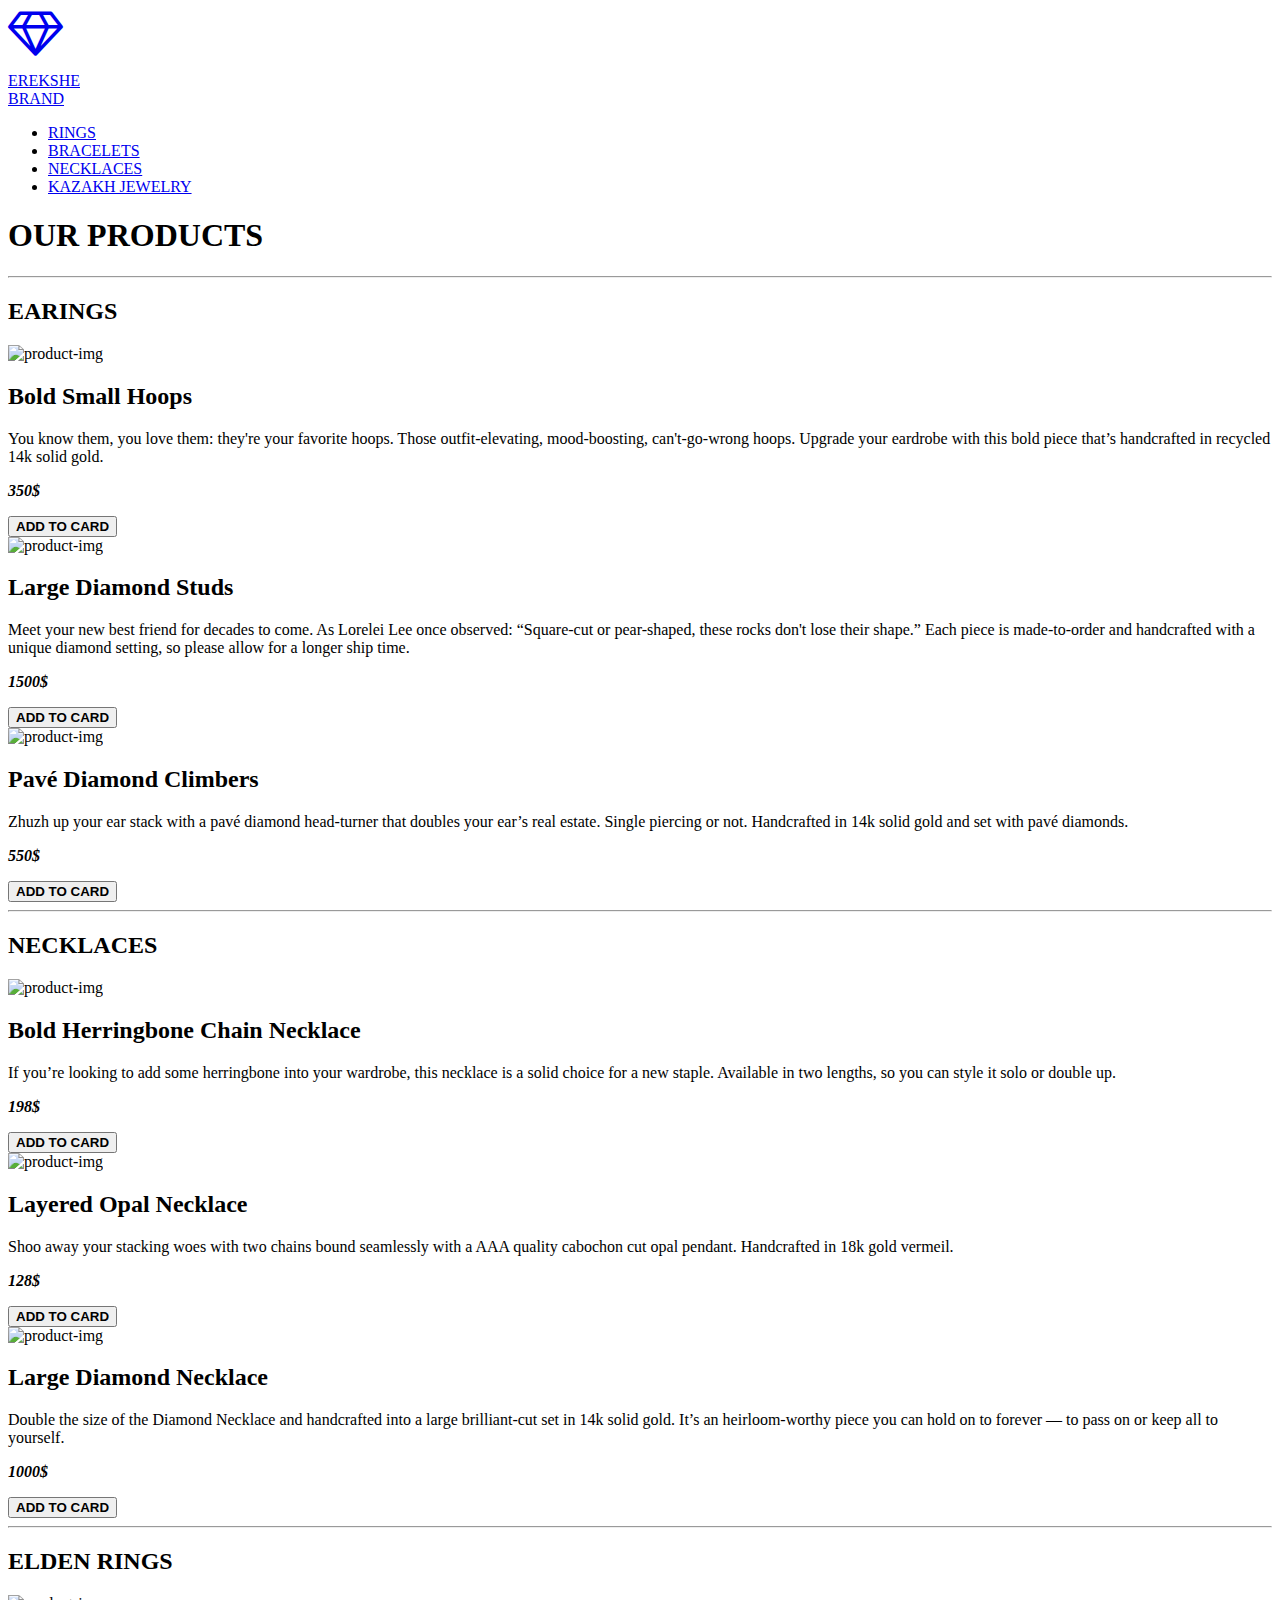
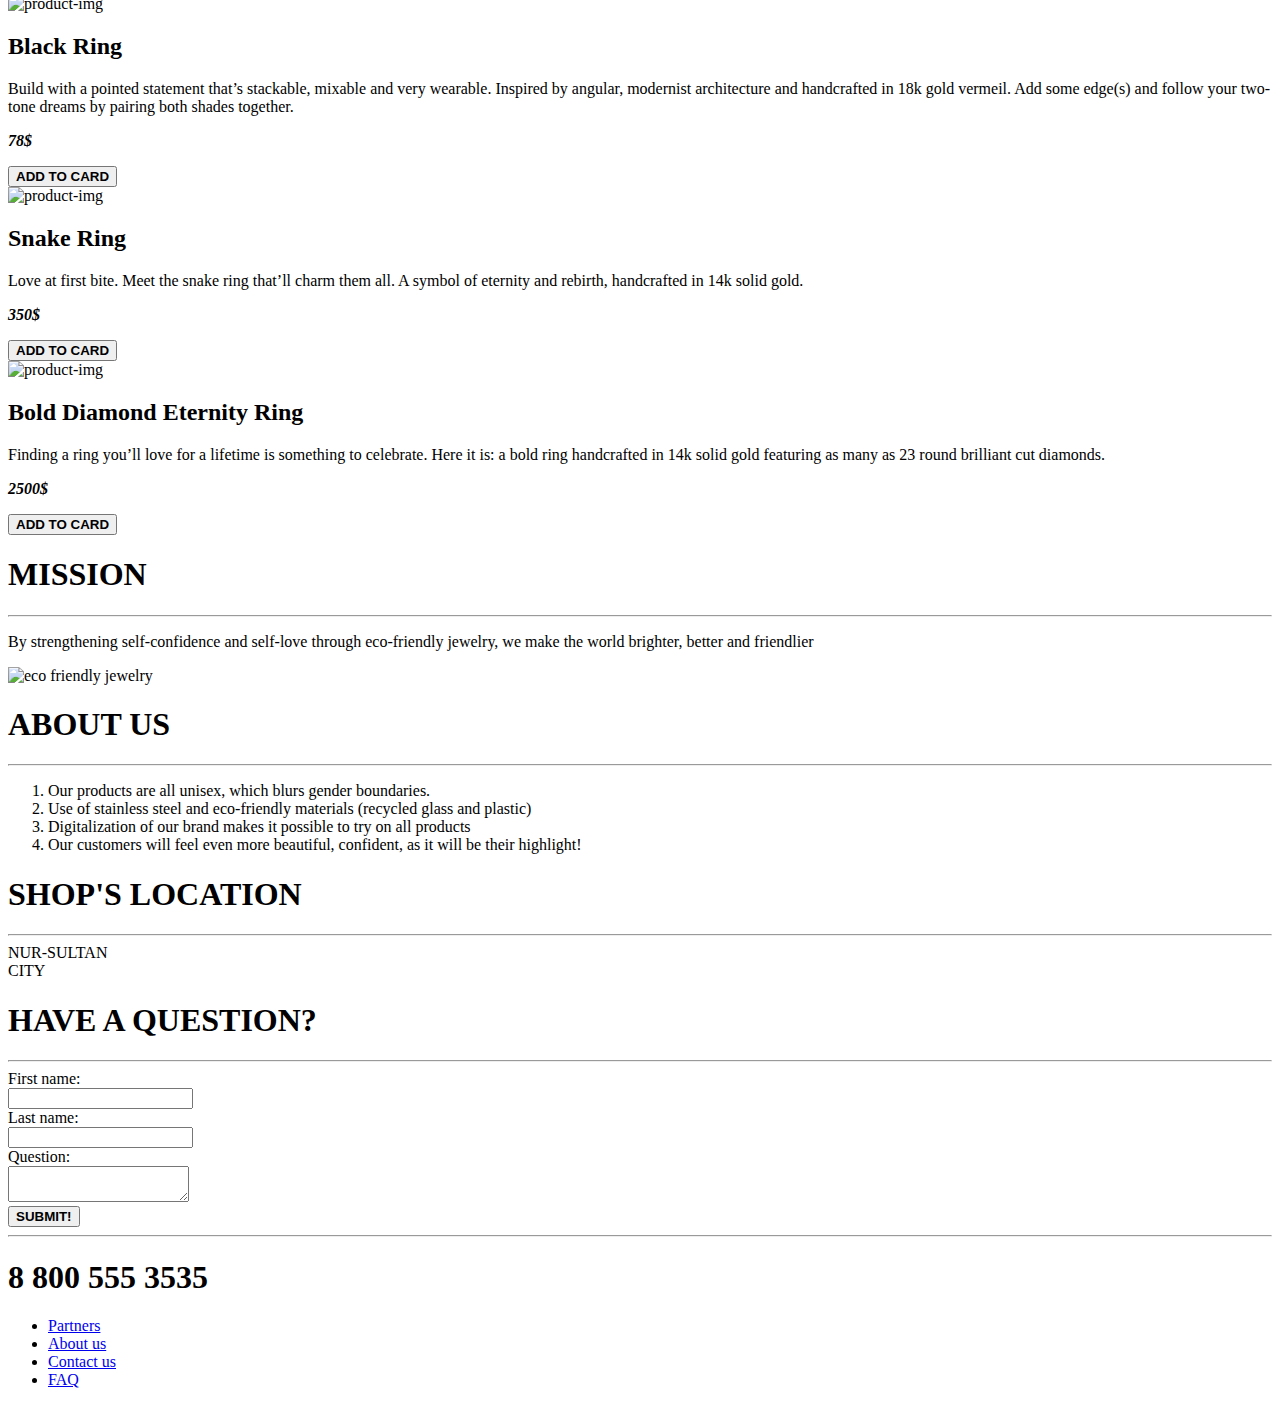
==== index.html @ 5df81bc4 "changed link" ====
<!DOCTYPE html> 
<html lang="en"> 
 
<head> 
    <meta charset="UTF-8">
    <title>Online Jewely Store</title>
    <link rel="icon" type="image/jpg" href="/favicon.ico"/>
    <link rel="stylesheet" href="style.css">
    <link rel="preconnect" href="https://fonts.googleapis.com">
    <link rel="preconnect" href="https://fonts.gstatic.com" crossorigin>
    <link href="https://fonts.googleapis.com/css2?family=Cinzel+Decorative:wght@400;700;900&display=swap" rel="stylesheet">
    <link rel="preconnect" href="https://fonts.googleapis.com">
    <link rel="preconnect" href="https://fonts.gstatic.com" crossorigin>
    <link href="https://fonts.googleapis.com/css2?family=Montserrat:ital,wght@0,100;0,200;0,300;0,400;0,500;0,600;0,700;0,800;0,900;1,100;1,200;1,300;1,400;1,500;1,600;1,700;1,800;1,900&display=swap" rel="stylesheet">
    <link rel="stylesheet" href="https://cdnjs.cloudflare.com/ajax/libs/font-awesome/4.7.0/css/font-awesome.min.css">
</head>

<body>
    <!------ NAVBAR ------>
    <header>
        <a class="nav-logo" href="/erekshe">
            <i class="fa fa-diamond" style="font-size: 3rem"></i>
            <p class="logo-text">EREKSHE<br>BRAND</p>
        </a>
        <ul class="nav-menu">
            <li class="nav-list-item">
                <a href="#" class="nav-link">RINGS</a>
            </li>
            <li class="nav-list-item">
                <a href="#" class="nav-link">BRACELETS</a>
            </li>
            <li class="nav-list-item">
                <a href="#" class="nav-link">NECKLACES</a>
            </li>
            <li class="nav-list-item">
                <a href="#" class="nav-link">KAZAKH JEWELRY</a>
            </li>
        </ul>
    </header>
    <!-- ---- ----- ------>


    <!------ MAIN ------>
    <section class="products-showcase">
        <h1 class="section-header">OUR PRODUCTS</h1>
        <hr>
        <div class="earings">
            <h2 class="section-subheader">EARINGS</h2>
            <div class="division">
                <div class="product">
                    <img class="product-img" src="https://static.mejuri.com/mejuri-com/image/fetch/c_scale,f_auto,q_60,w_1500/https://static.mejuri.com/legacy-front/production/system/spree/products/23692/original/0_Bold_Hoops_15mm_FrontAngled.jpg?1645652697" alt="product-img">
                    <h2 class="name">Bold Small Hoops</h2>
                    <p class="description">You know them, you love them: they're your favorite hoops. Those outfit-elevating, mood-boosting, can't-go-wrong hoops. Upgrade your eardrobe with this bold piece that’s handcrafted in recycled 14k solid gold.<p>
                    <p class="price"><strong><em>350$</em></strong></p>
                    <button class="add-to-card"><strong>ADD TO CARD</strong></button>
                </div>
                <div class="product">
                    <img class="product-img" src="https://static.mejuri.com/mejuri-com/image/fetch/c_scale,f_auto,q_60,w_1500/https://static.mejuri.com/legacy-front/production/system/spree/products/18021/original/DiamondTennis_earring_yg_front.jpg?1605898821" alt="product-img">
                    <h2 class="name">Large Diamond Studs</h2>
                    <p class="description">Meet your new best friend for decades to come. As Lorelei Lee once observed: “Square-cut or pear-shaped, these rocks don't lose their shape.” Each piece is made-to-order and handcrafted with a unique diamond setting, so please allow for a longer ship time.<p>
                    <p class="price"><strong><em>1500$</em></strong></p>
                    <button class="add-to-card"><strong>ADD TO CARD</strong></button>
                </div>
                <div class="product">
                    <img class="product-img" src="https://static.mejuri.com/mejuri-com/image/fetch/c_scale,f_auto,q_60,w_1500/https://static.mejuri.com/legacy-front/production/system/spree/products/20202/original/0_Pave%CC%81DiamondClimber_earrings_yg_hero_Comp.jpg?1622670368" alt="product-img">
                    <h2 class="name">Pavé Diamond Climbers</h2>
                    <p class="description">Zhuzh up your ear stack with a pavé diamond head-turner that doubles your ear’s real estate. Single piercing or not. Handcrafted in 14k solid gold and set with pavé diamonds.<p>
                    <p class="price"><strong><em>550$</em></strong></p>
                    <button class="add-to-card"><strong>ADD TO CARD</strong></button>
                </div>
            </div>
        </div>
        <hr>
        <div class="necklaces">
            <h2 class="section-subheader">NECKLACES</h2>
            <div class="division">
                <div class="product">
                    <img class="product-img" src="https://static.mejuri.com/mejuri-com/image/fetch/c_scale,f_auto,q_60,w_1500/https://static.mejuri.com/legacy-front/production/system/spree/products/16917/original/Herringbone_necklace_v_hero_0179.jpg?1605794204" alt="product-img">
                    <h2 class="name">Bold Herringbone Chain Necklace</h2>
                    <p class="description">If you’re looking to add some herringbone into your wardrobe, this necklace is a solid choice for a new staple. Available in two lengths, so you can style it solo or double up.<p>
                    <p class="price"><strong><em>198$</em></strong></p>
                    <button class="add-to-card"><strong>ADD TO CARD</strong></button>
                </div>
                <div class="product">
                    <img class="product-img" src="https://static.mejuri.com/mejuri-com/image/fetch/c_scale,f_auto,q_60,w_1500/https://static.mejuri.com/legacy-front/production/system/spree/products/20931/original/0_LayeredOpalNecklace_Opal_V_Front_Hero.jpg?1629368883" alt="product-img">
                    <h2 class="name">Layered Opal Necklace</h2>
                    <p class="description">Shoo away your stacking woes with two chains bound seamlessly with a AAA quality cabochon cut opal pendant. Handcrafted in 18k gold vermeil.<p>
                    <p class="price"><strong><em>128$</em></strong></p>
                    <button class="add-to-card"><strong>ADD TO CARD</strong></button>
                </div>
                <div class="product">
                    <img class="product-img" src="https://static.mejuri.com/mejuri-com/image/fetch/c_scale,f_auto,q_60,w_1500/https://static.mejuri.com/legacy-front/production/system/spree/products/20202/original/0_Pave%CC%81DiamondClimber_earrings_yg_hero_Comp.jpg?1622670368" alt="product-img">
                    <h2 class="name">Large Diamond Necklace</h2>
                    <p class="description">Double the size of the Diamond Necklace and handcrafted into a large brilliant-cut set in 14k solid gold. It’s an heirloom-worthy piece you can hold on to forever — to pass on or keep all to yourself.<p>
                    <p class="price"><strong><em>1000$</em></strong></p>
                    <button class="add-to-card"><strong>ADD TO CARD</strong></button>
                </div>
            </div>
        </div>
        <hr>
        <div class="rings">
            <h2 class="section-subheader">ELDEN RINGS</h2>
            <div class="division">
                <div class="product">
                    <img class="product-img" src="https://static.mejuri.com/mejuri-com/image/fetch/c_scale,f_auto,q_60,w_1500/https://static.mejuri.com/legacy-front/production/system/spree/products/23580/original/0_BlockRing_V_Hero.jpg?1645028890" alt="product-img">
                    <h2 class="name">Black Ring</h2>
                    <p class="description">Build with a pointed statement that’s stackable, mixable and very wearable. Inspired by angular, modernist architecture and handcrafted in 18k gold vermeil. Add some edge(s) and follow your two-tone dreams by pairing both shades together.<p>
                    <p class="price"><strong><em>78$</em></strong></p>
                    <button class="add-to-card"><strong>ADD TO CARD</strong></button>
                </div>
                <div class="product">
                    <img class="product-img" src="https://static.mejuri.com/mejuri-com/image/fetch/c_scale,f_auto,q_60,w_1500/https://static.mejuri.com/legacy-front/production/system/spree/products/18587/original/Snake_ring_yg_hero0394.jpg?1606424362" alt="product-img">
                    <h2 class="name">Snake Ring</h2>
                    <p class="description">Love at first bite. Meet the snake ring that’ll charm them all. A symbol of eternity and rebirth, handcrafted in 14k solid gold.<p>
                    <p class="price"><strong><em>350$</em></strong></p>
                    <button class="add-to-card"><strong>ADD TO CARD</strong></button>
                </div>
                <div class="product">
                    <img class="product-img" src="https://static.mejuri.com/mejuri-com/image/fetch/c_scale,f_auto,q_60,w_1500/https://static.mejuri.com/legacy-front/production/system/spree/products/22552/original/1_BoldDiamondEternityRing_YG_Hero.jpg?1635540708" alt="product-img">
                    <h2 class="name">Bold Diamond Eternity Ring</h2>
                    <p class="description">Finding a ring you’ll love for a lifetime is something to celebrate. Here it is: a bold ring handcrafted in 14k solid gold featuring as many as 23 round brilliant cut diamonds.<p>
                    <p class="price"><strong><em>2500$</em></strong></p>
                    <button class="add-to-card"><strong>ADD TO CARD</strong></button>
                </div>
            </div>
        </div>
    </section>

    <section class="mission">
        <h1 class="section-header">MISSION</h1>
        <hr>
        <div class="sub-mission">
            <p class="mission-desc">By strengthening self-confidence
                and self-love through eco-friendly
                jewelry, we make the world
                brighter, better and friendlier</p>
            <img class="mission-img" src="https://cdn-academyblog.pressidium.com/wp-content/uploads/2019/11/Ethical-Jewelry_JEM_077_Enlightened_Majesty_Courage-Chest-Piece_Azita-Mireshghi.jpg" alt="eco friendly jewelry">
        </div>
    </section>
        
    <section class="among-us">
        <h1 class="section-header">ABOUT US</h1>
        <hr>
        <ol class="about-us-list">
            <li>Our products are all unisex, which blurs gender boundaries.</li>
            <li>Use of stainless steel and eco-friendly materials (recycled glass
                and plastic)</li>
            <li>Digitalization of our brand makes it possible to try on all
                products</li>
            <li>Our customers will feel even more beautiful, confident, as it will
                be their highlight!</li>
        </ol>
    </section>

    <section class="location">
        <h1 class="section-header">SHOP'S LOCATION</h1>
        <hr>
        <div class="our-location">
            <div class="section-header location-name">NUR-SULTAN<br>CITY</div>
        </div>
    </section>

    <section class="question">
        <h1 class="section-header">HAVE A QUESTION?</h1>
        <hr>
        <form>
            <label for="fname">First name:</label><br>
            <input type="text" id="fname" name="fname"><br>
            <label for="lname">Last name:</label><br>
            <input type="text" id="lname" name="lname"><br>
            <label for="question">Question:</label><br>
            <textarea id="question"></textarea><br>
            <button class="add-to-card"><strong>SUBMIT!</strong></button>
        </form>
        <hr>
    </section>
    <!-- ---- ----- ------>
    <!------ FOOTER ------>
    <footer>
        <div class="footer">
            <div class="footer-main">
                <div class="footer-info">
                    <h1 class="footer-number">
                        8 800 555 3535
                    </h1>
                </div>

                <div class="footer-links">
                    <div class="footer-nav">
                        <ul class="footer-list">
                            <li class="footer-list-item">
                                <a href="#" class="footer-link" >Partners</a>
                            </li>
                            <li class="footer-list-item">
                                <a href="#" class="footer-link" >About us</a>
                            </li>
                            <li class="footer-list-item">
                                <a href="#" class="footer-link" >Contact us</a>
                            </li>
                            <li class="footer-list-item">
                                <a href="#" class="footer-link" >FAQ</a>
                            </li>
                         </ul>
                    </div>
                </div>
            </div>
        </div>
    </footer>
    <!-- ---- ----- ------>
</body>
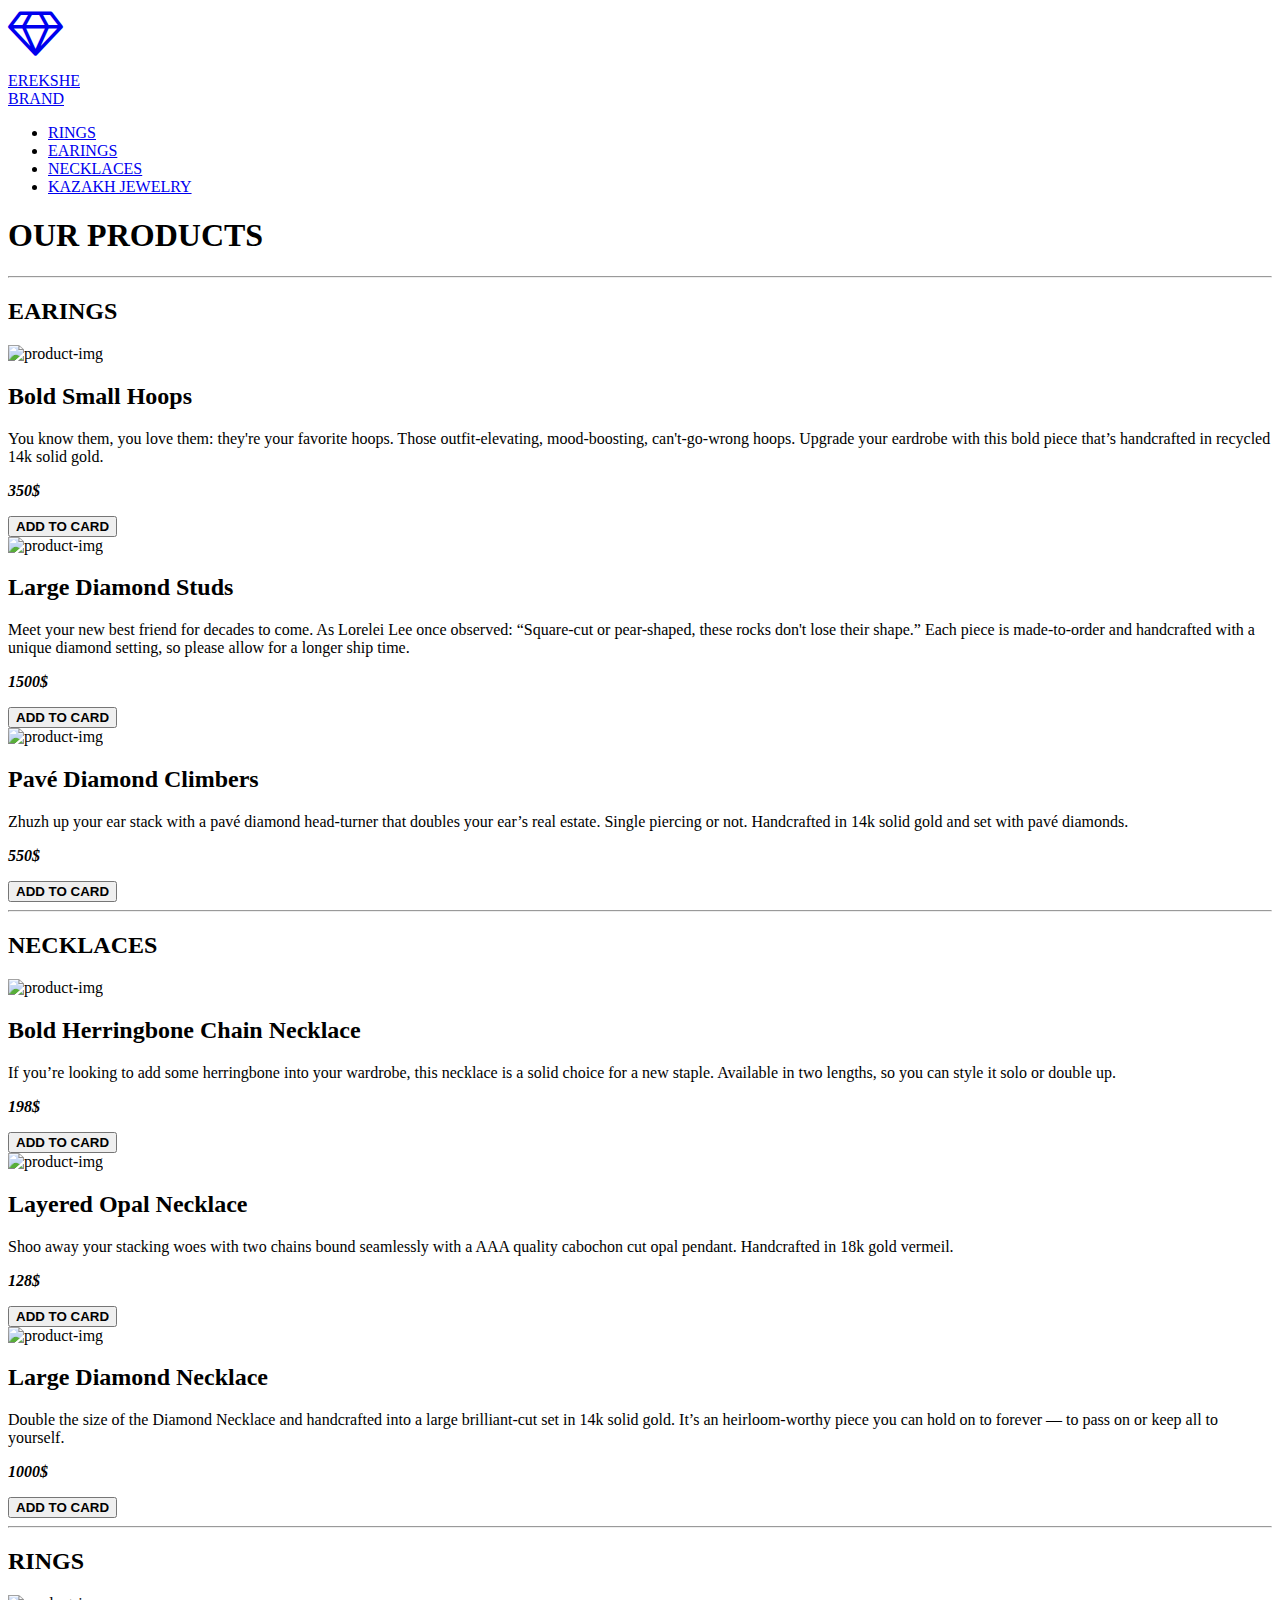
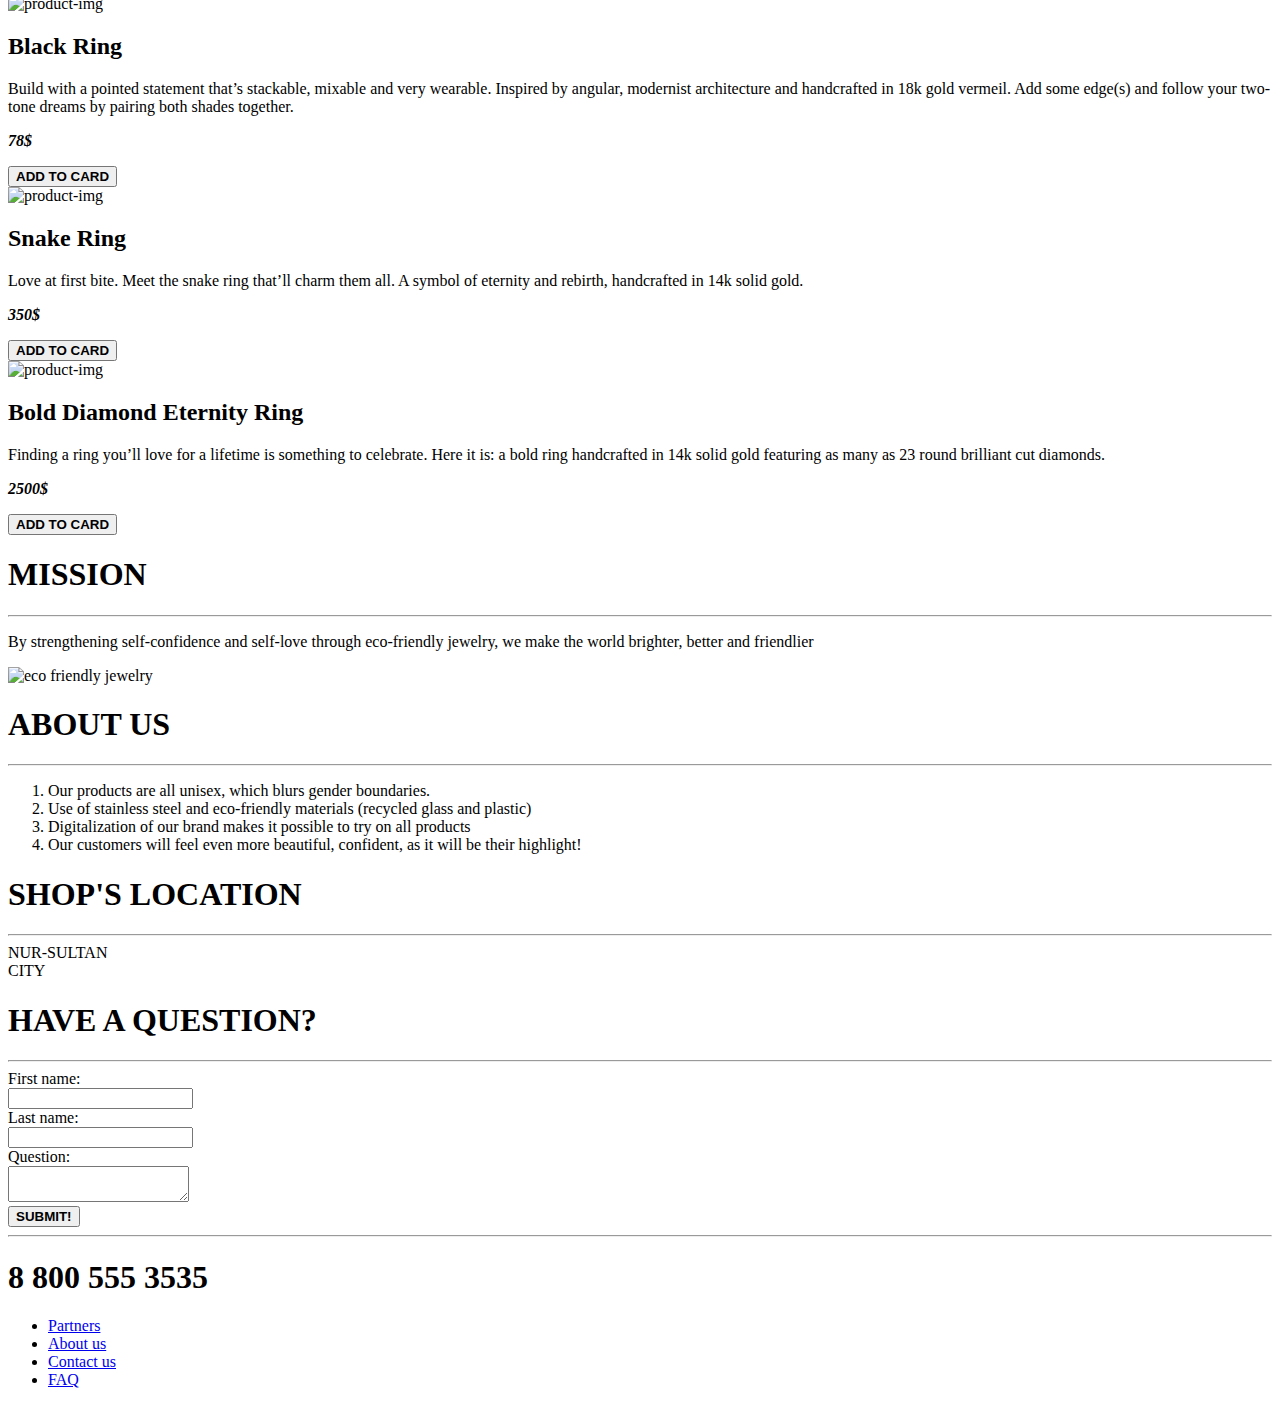
==== commit 50f41e28: "changed navbar" ====
--- a/index.html
+++ b/index.html
@@ -27,7 +27,7 @@
                 <a href="#" class="nav-link">RINGS</a>
             </li>
             <li class="nav-list-item">
-                <a href="#" class="nav-link">BRACELETS</a>
+                <a href="#" class="nav-link">EARINGS</a>
             </li>
             <li class="nav-list-item">
                 <a href="#" class="nav-link">NECKLACES</a>
@@ -99,7 +99,7 @@
         </div>
         <hr>
         <div class="rings">
-            <h2 class="section-subheader">ELDEN RINGS</h2>
+            <h2 class="section-subheader">RINGS</h2>
             <div class="division">
                 <div class="product">
                     <img class="product-img" src="https://static.mejuri.com/mejuri-com/image/fetch/c_scale,f_auto,q_60,w_1500/https://static.mejuri.com/legacy-front/production/system/spree/products/23580/original/0_BlockRing_V_Hero.jpg?1645028890" alt="product-img">
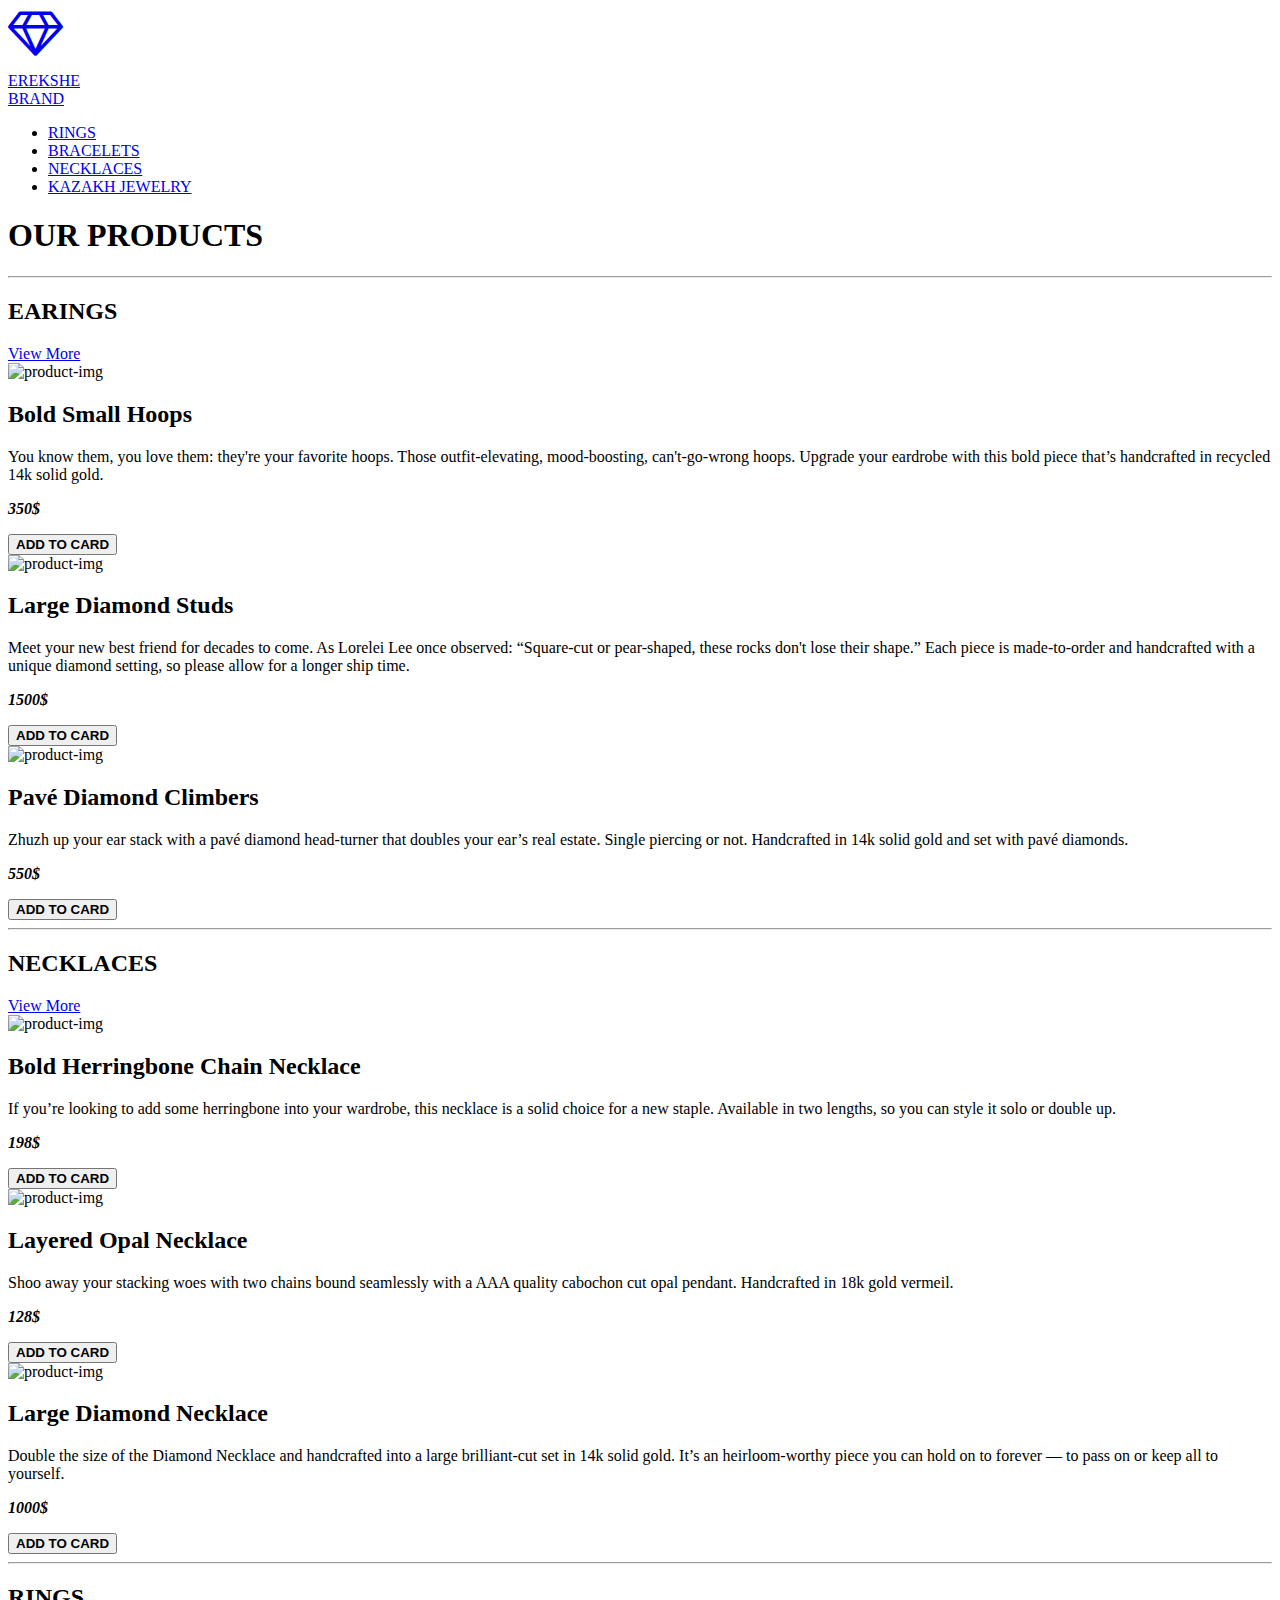
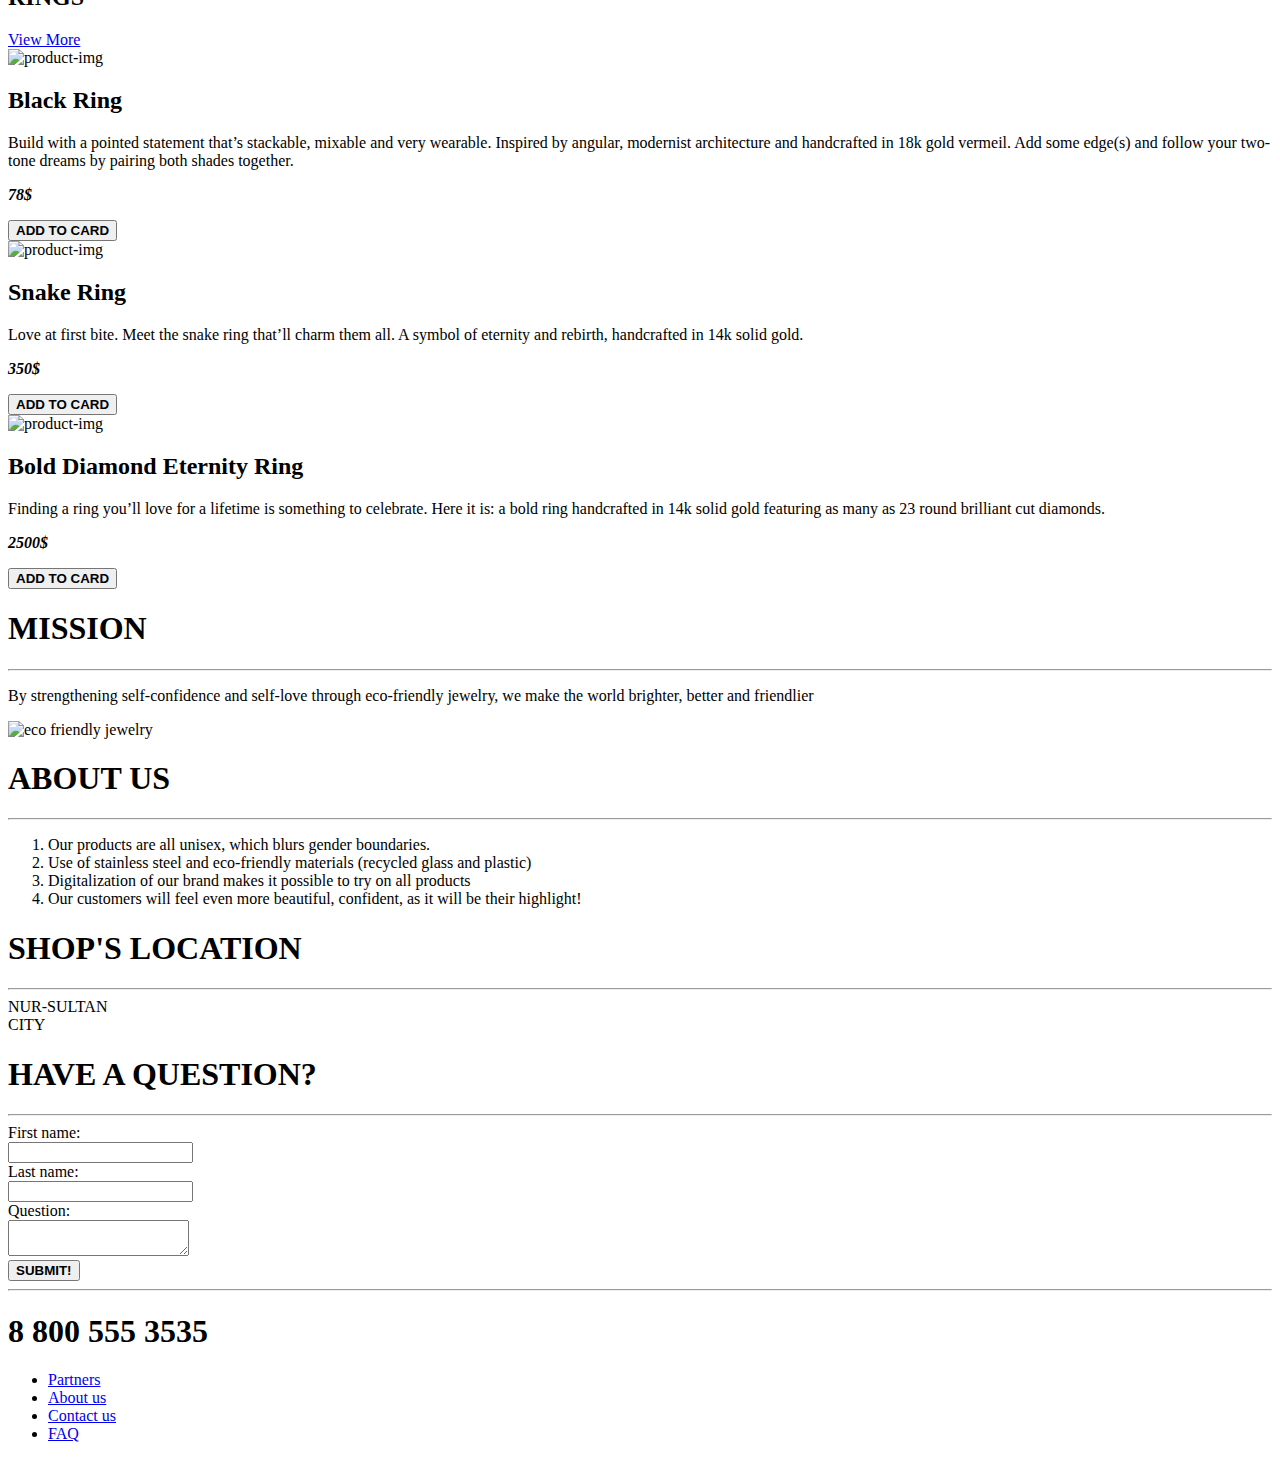
==== commit 1df01e47: "Update index.html" ====
--- a/index.html
+++ b/index.html
@@ -4,7 +4,7 @@
 <head> 
     <meta charset="UTF-8">
     <title>Online Jewely Store</title>
-    <link rel="icon" type="image/jpg" href="/favicon.ico"/>
+    <link rel="icon" type="image/jpg" href="favicon.ico"/>
     <link rel="stylesheet" href="style.css">
     <link rel="preconnect" href="https://fonts.googleapis.com">
     <link rel="preconnect" href="https://fonts.gstatic.com" crossorigin>
@@ -27,7 +27,7 @@
                 <a href="#" class="nav-link">RINGS</a>
             </li>
             <li class="nav-list-item">
-                <a href="#" class="nav-link">EARINGS</a>
+                <a href="#" class="nav-link">BRACELETS</a>
             </li>
             <li class="nav-list-item">
                 <a href="#" class="nav-link">NECKLACES</a>
@@ -45,7 +45,7 @@
         <h1 class="section-header">OUR PRODUCTS</h1>
         <hr>
         <div class="earings">
-            <h2 class="section-subheader">EARINGS</h2>
+            <h2 class="section-subheader">EARINGS</h2> <a class="more-link" href="#">View More</a>
             <div class="division">
                 <div class="product">
                     <img class="product-img" src="https://static.mejuri.com/mejuri-com/image/fetch/c_scale,f_auto,q_60,w_1500/https://static.mejuri.com/legacy-front/production/system/spree/products/23692/original/0_Bold_Hoops_15mm_FrontAngled.jpg?1645652697" alt="product-img">
@@ -72,7 +72,7 @@
         </div>
         <hr>
         <div class="necklaces">
-            <h2 class="section-subheader">NECKLACES</h2>
+            <h2 class="section-subheader">NECKLACES</h2> <a class="more-link" href="#">View More</a>
             <div class="division">
                 <div class="product">
                     <img class="product-img" src="https://static.mejuri.com/mejuri-com/image/fetch/c_scale,f_auto,q_60,w_1500/https://static.mejuri.com/legacy-front/production/system/spree/products/16917/original/Herringbone_necklace_v_hero_0179.jpg?1605794204" alt="product-img">
@@ -99,7 +99,7 @@
         </div>
         <hr>
         <div class="rings">
-            <h2 class="section-subheader">RINGS</h2>
+            <h2 class="section-subheader">RINGS</h2> <a class="more-link" href="#">View More</a>
             <div class="division">
                 <div class="product">
                     <img class="product-img" src="https://static.mejuri.com/mejuri-com/image/fetch/c_scale,f_auto,q_60,w_1500/https://static.mejuri.com/legacy-front/production/system/spree/products/23580/original/0_BlockRing_V_Hero.jpg?1645028890" alt="product-img">
@@ -207,4 +207,4 @@
         </div>
     </footer>
     <!-- ---- ----- ------>
-</body>+</body>
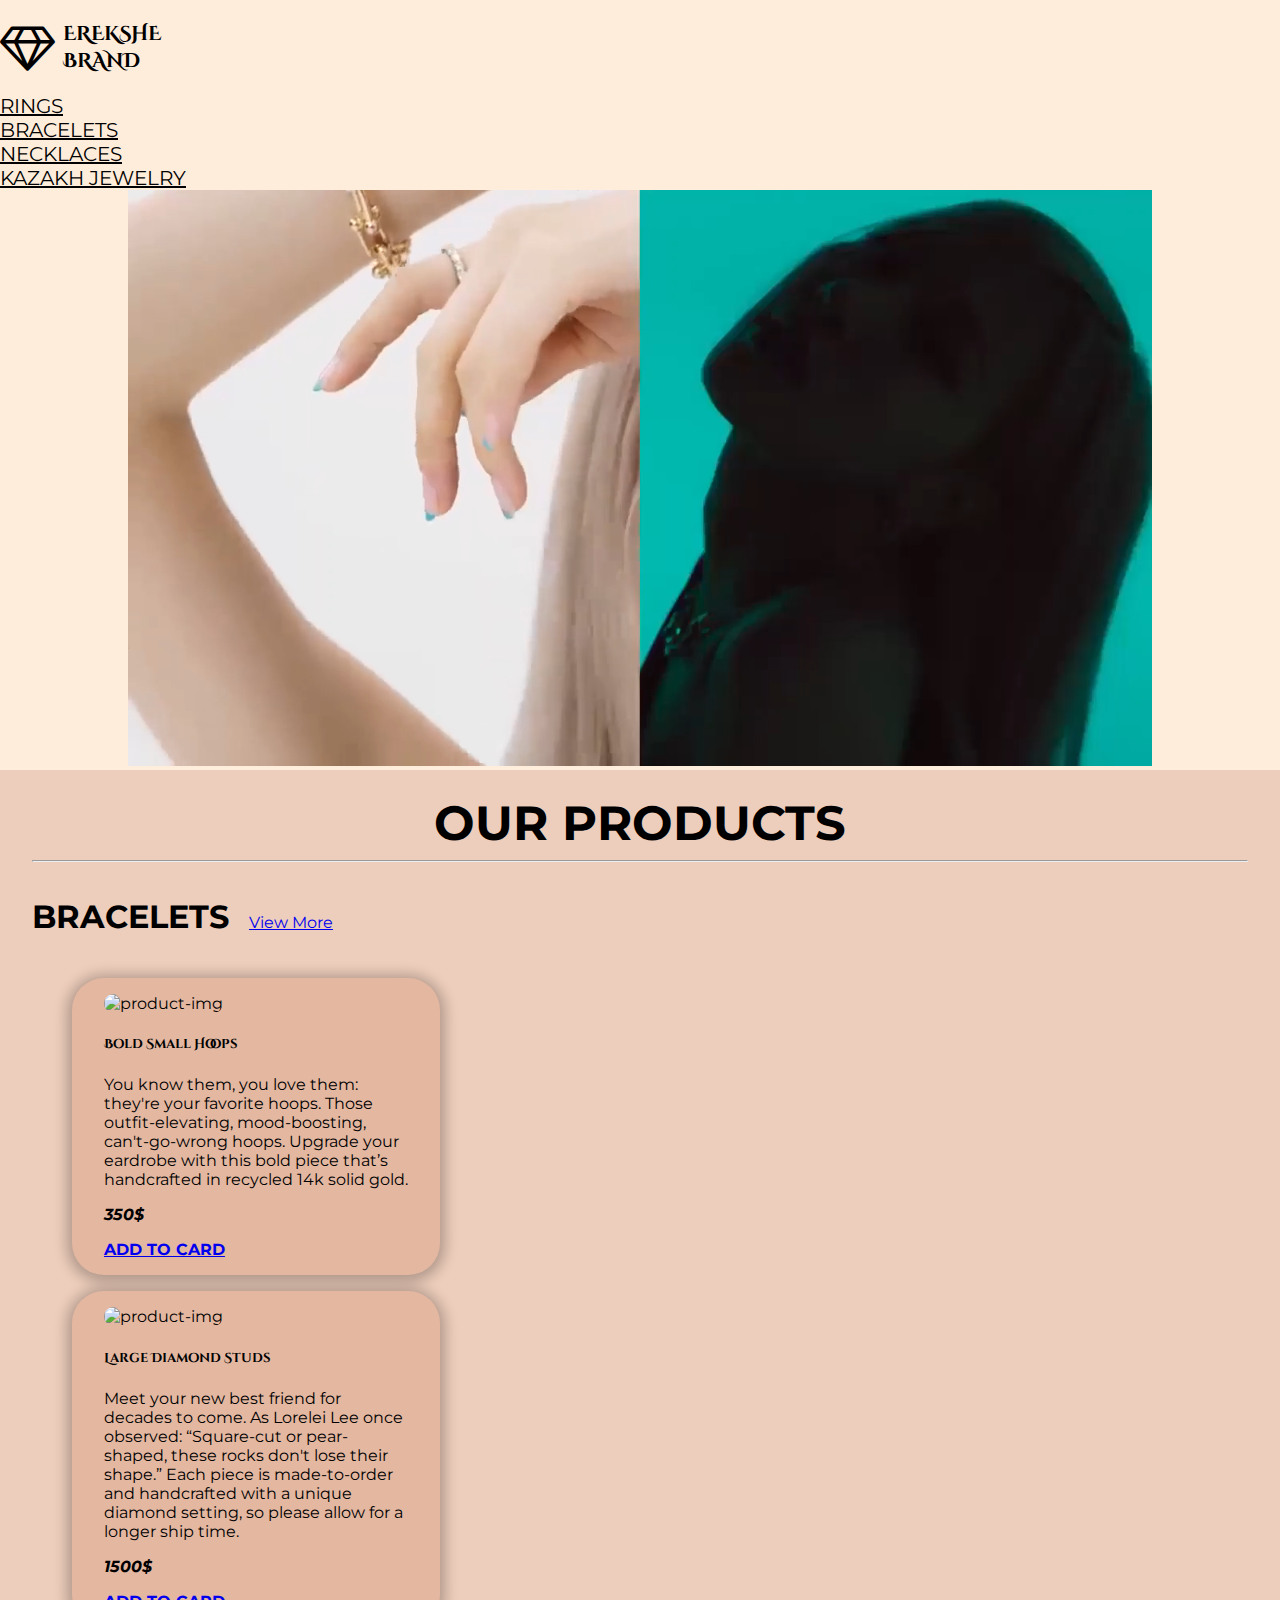
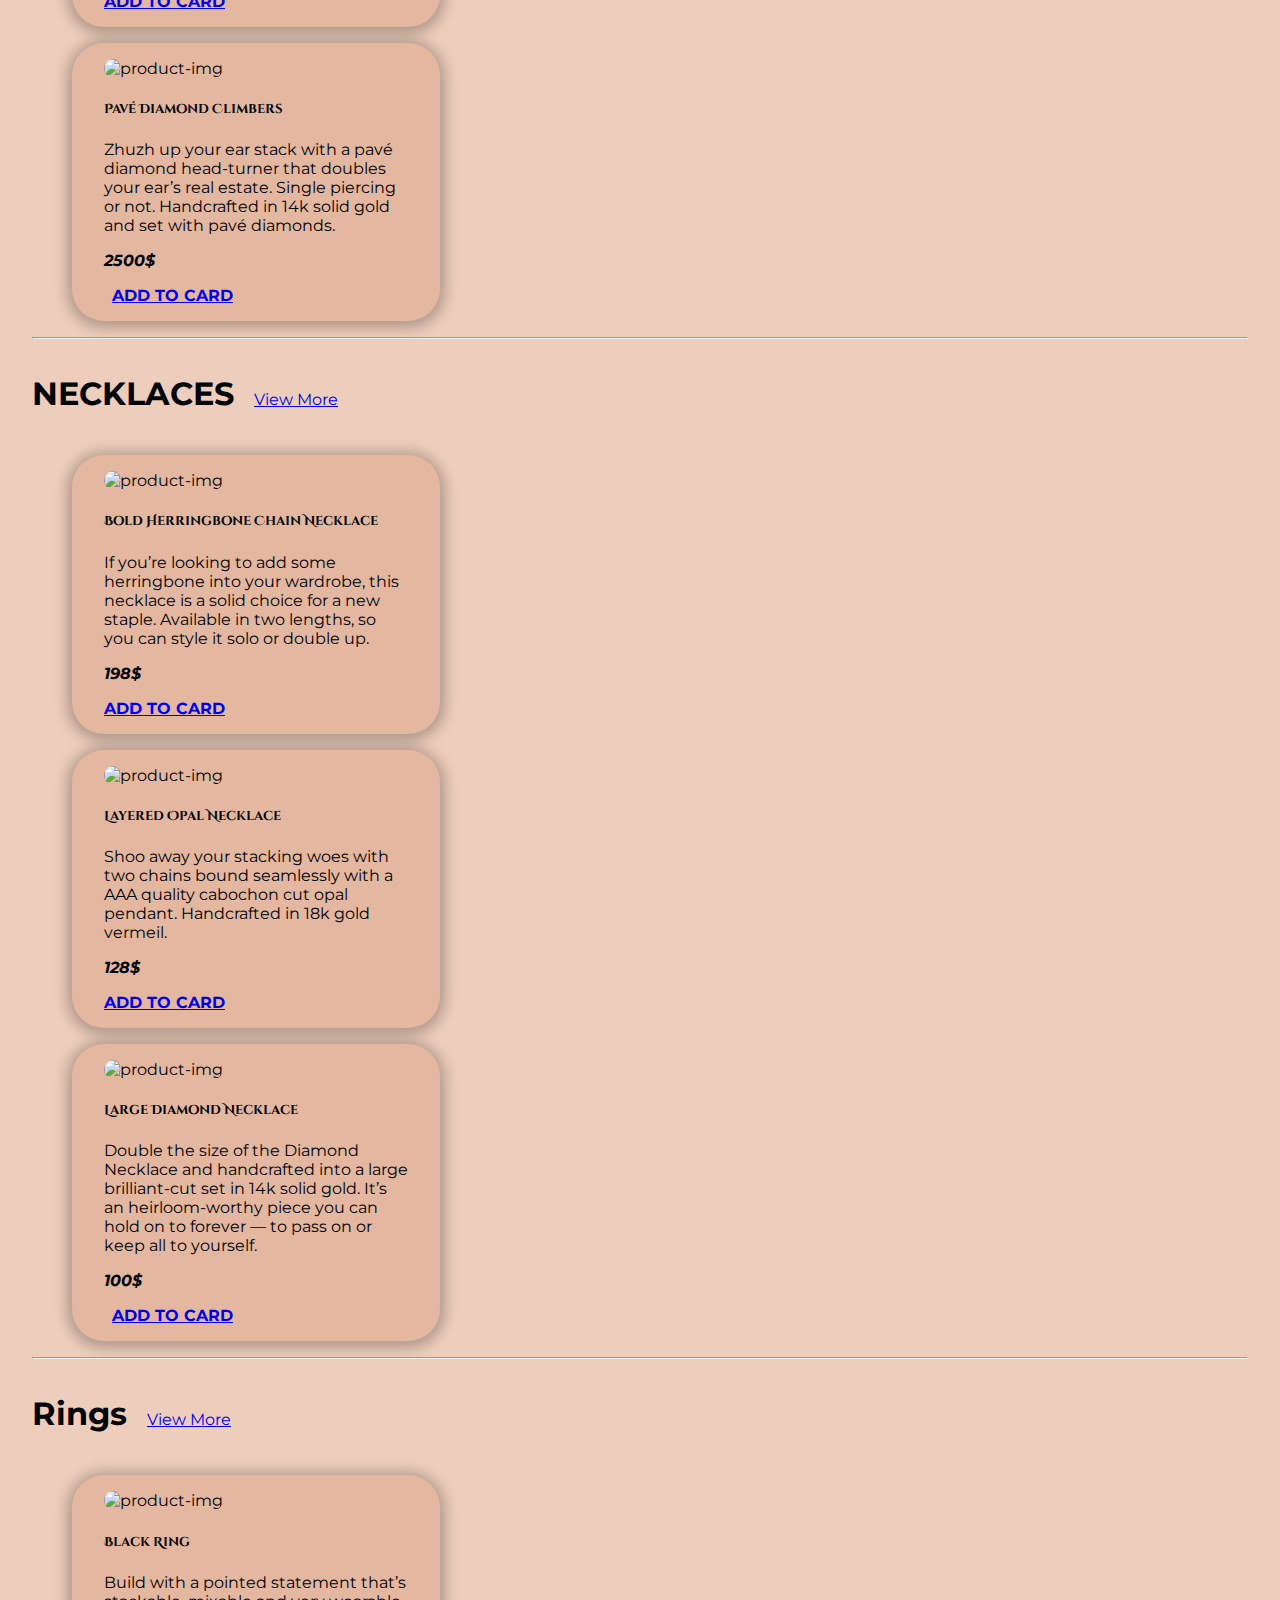
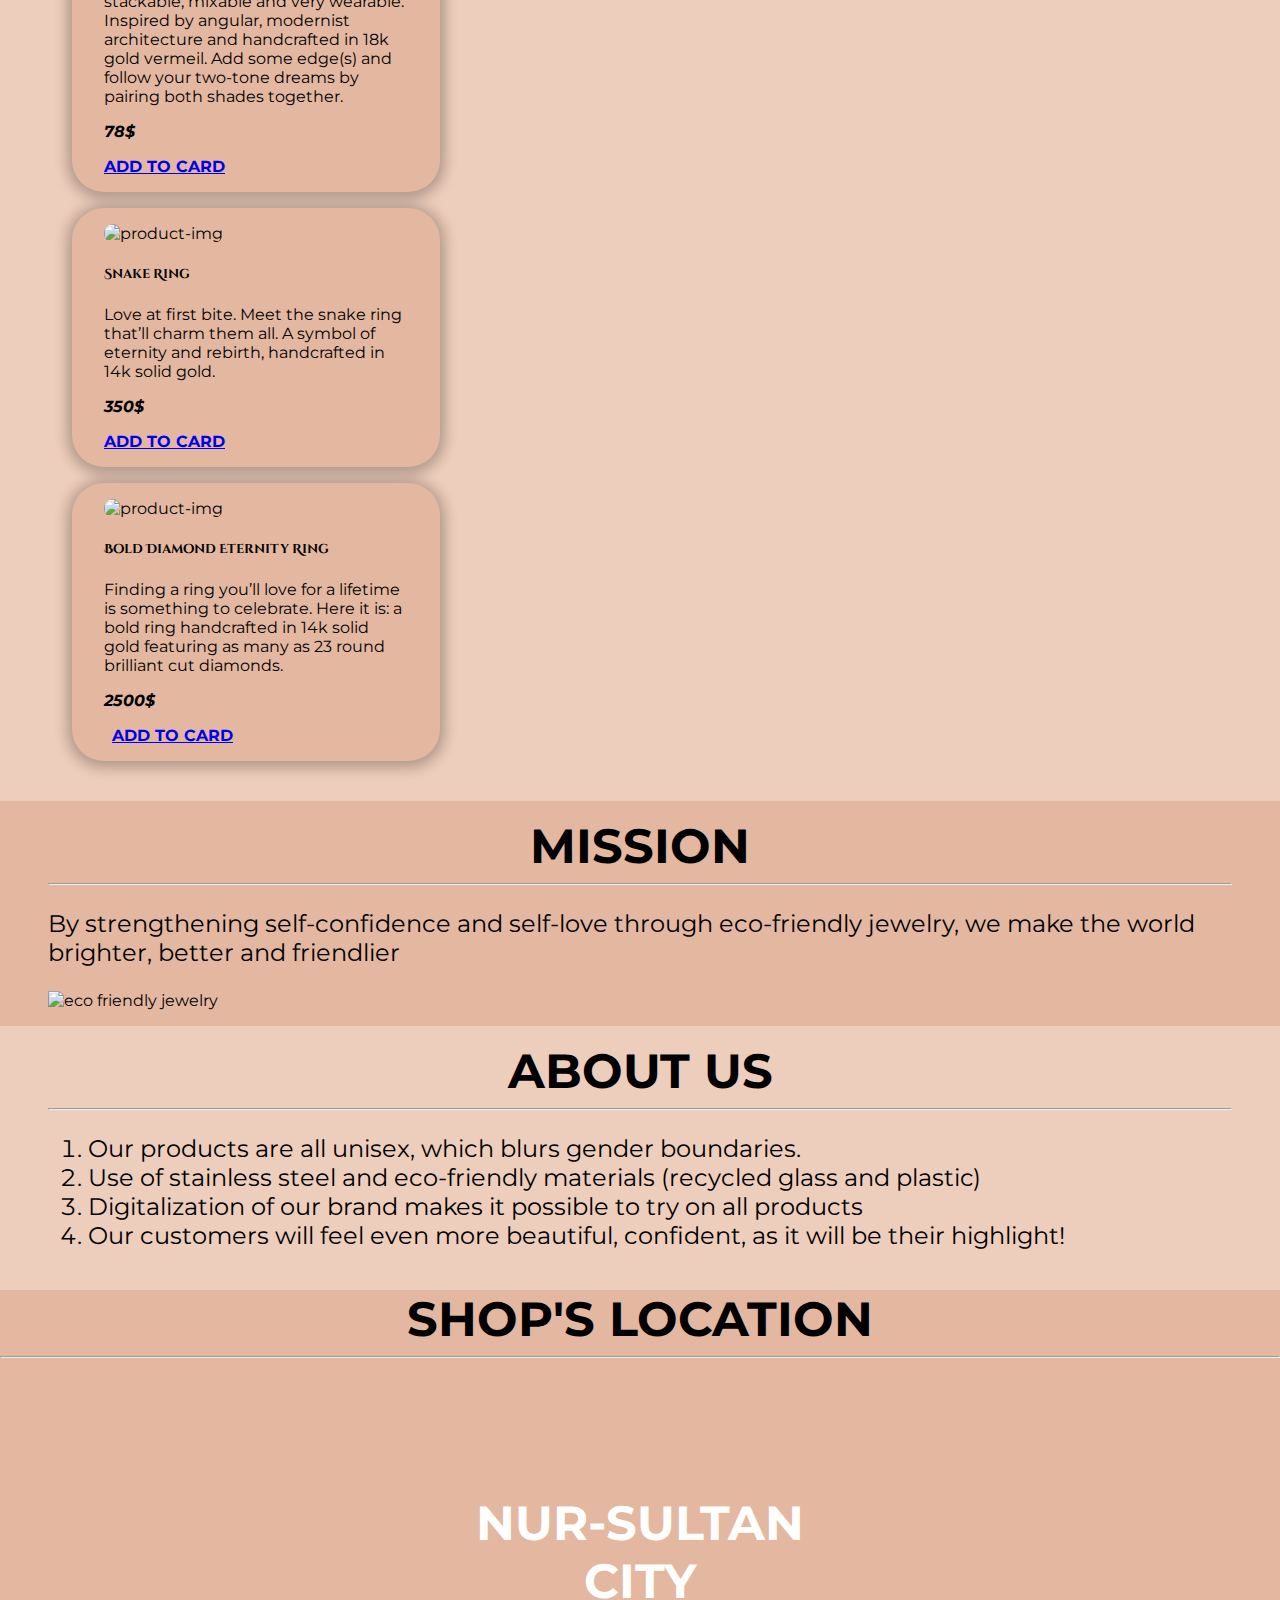
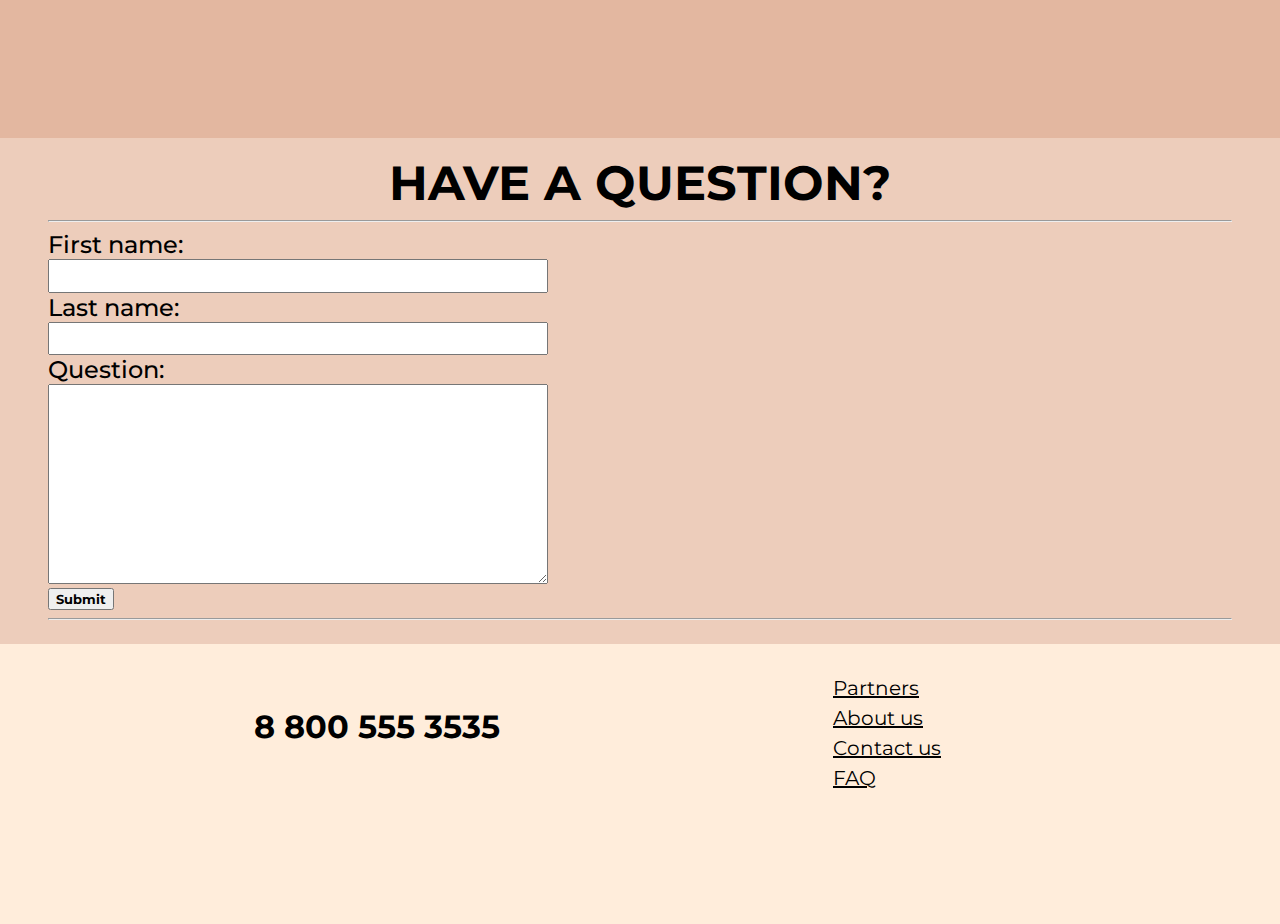
==== commit 5c98e07e: "Add files via upload" ====
--- a/index.html
+++ b/index.html
@@ -1,210 +1,432 @@
-<!DOCTYPE html> 
-<html lang="en"> 
- 
-<head> 
-    <meta charset="UTF-8">
-    <title>Online Jewely Store</title>
-    <link rel="icon" type="image/jpg" href="favicon.ico"/>
-    <link rel="stylesheet" href="style.css">
-    <link rel="preconnect" href="https://fonts.googleapis.com">
-    <link rel="preconnect" href="https://fonts.gstatic.com" crossorigin>
-    <link href="https://fonts.googleapis.com/css2?family=Cinzel+Decorative:wght@400;700;900&display=swap" rel="stylesheet">
-    <link rel="preconnect" href="https://fonts.googleapis.com">
-    <link rel="preconnect" href="https://fonts.gstatic.com" crossorigin>
-    <link href="https://fonts.googleapis.com/css2?family=Montserrat:ital,wght@0,100;0,200;0,300;0,400;0,500;0,600;0,700;0,800;0,900;1,100;1,200;1,300;1,400;1,500;1,600;1,700;1,800;1,900&display=swap" rel="stylesheet">
-    <link rel="stylesheet" href="https://cdnjs.cloudflare.com/ajax/libs/font-awesome/4.7.0/css/font-awesome.min.css">
-</head>
-
-<body>
-    <!------ NAVBAR ------>
-    <header>
-        <a class="nav-logo" href="/erekshe">
-            <i class="fa fa-diamond" style="font-size: 3rem"></i>
-            <p class="logo-text">EREKSHE<br>BRAND</p>
-        </a>
-        <ul class="nav-menu">
-            <li class="nav-list-item">
-                <a href="#" class="nav-link">RINGS</a>
-            </li>
-            <li class="nav-list-item">
-                <a href="#" class="nav-link">BRACELETS</a>
-            </li>
-            <li class="nav-list-item">
-                <a href="#" class="nav-link">NECKLACES</a>
-            </li>
-            <li class="nav-list-item">
-                <a href="#" class="nav-link">KAZAKH JEWELRY</a>
-            </li>
-        </ul>
-    </header>
-    <!-- ---- ----- ------>
-
-
-    <!------ MAIN ------>
-    <section class="products-showcase">
-        <h1 class="section-header">OUR PRODUCTS</h1>
-        <hr>
-        <div class="earings">
-            <h2 class="section-subheader">EARINGS</h2> <a class="more-link" href="#">View More</a>
-            <div class="division">
-                <div class="product">
-                    <img class="product-img" src="https://static.mejuri.com/mejuri-com/image/fetch/c_scale,f_auto,q_60,w_1500/https://static.mejuri.com/legacy-front/production/system/spree/products/23692/original/0_Bold_Hoops_15mm_FrontAngled.jpg?1645652697" alt="product-img">
-                    <h2 class="name">Bold Small Hoops</h2>
-                    <p class="description">You know them, you love them: they're your favorite hoops. Those outfit-elevating, mood-boosting, can't-go-wrong hoops. Upgrade your eardrobe with this bold piece that’s handcrafted in recycled 14k solid gold.<p>
-                    <p class="price"><strong><em>350$</em></strong></p>
-                    <button class="add-to-card"><strong>ADD TO CARD</strong></button>
-                </div>
-                <div class="product">
-                    <img class="product-img" src="https://static.mejuri.com/mejuri-com/image/fetch/c_scale,f_auto,q_60,w_1500/https://static.mejuri.com/legacy-front/production/system/spree/products/18021/original/DiamondTennis_earring_yg_front.jpg?1605898821" alt="product-img">
-                    <h2 class="name">Large Diamond Studs</h2>
-                    <p class="description">Meet your new best friend for decades to come. As Lorelei Lee once observed: “Square-cut or pear-shaped, these rocks don't lose their shape.” Each piece is made-to-order and handcrafted with a unique diamond setting, so please allow for a longer ship time.<p>
-                    <p class="price"><strong><em>1500$</em></strong></p>
-                    <button class="add-to-card"><strong>ADD TO CARD</strong></button>
-                </div>
-                <div class="product">
-                    <img class="product-img" src="https://static.mejuri.com/mejuri-com/image/fetch/c_scale,f_auto,q_60,w_1500/https://static.mejuri.com/legacy-front/production/system/spree/products/20202/original/0_Pave%CC%81DiamondClimber_earrings_yg_hero_Comp.jpg?1622670368" alt="product-img">
-                    <h2 class="name">Pavé Diamond Climbers</h2>
-                    <p class="description">Zhuzh up your ear stack with a pavé diamond head-turner that doubles your ear’s real estate. Single piercing or not. Handcrafted in 14k solid gold and set with pavé diamonds.<p>
-                    <p class="price"><strong><em>550$</em></strong></p>
-                    <button class="add-to-card"><strong>ADD TO CARD</strong></button>
-                </div>
-            </div>
-        </div>
-        <hr>
-        <div class="necklaces">
-            <h2 class="section-subheader">NECKLACES</h2> <a class="more-link" href="#">View More</a>
-            <div class="division">
-                <div class="product">
-                    <img class="product-img" src="https://static.mejuri.com/mejuri-com/image/fetch/c_scale,f_auto,q_60,w_1500/https://static.mejuri.com/legacy-front/production/system/spree/products/16917/original/Herringbone_necklace_v_hero_0179.jpg?1605794204" alt="product-img">
-                    <h2 class="name">Bold Herringbone Chain Necklace</h2>
-                    <p class="description">If you’re looking to add some herringbone into your wardrobe, this necklace is a solid choice for a new staple. Available in two lengths, so you can style it solo or double up.<p>
-                    <p class="price"><strong><em>198$</em></strong></p>
-                    <button class="add-to-card"><strong>ADD TO CARD</strong></button>
-                </div>
-                <div class="product">
-                    <img class="product-img" src="https://static.mejuri.com/mejuri-com/image/fetch/c_scale,f_auto,q_60,w_1500/https://static.mejuri.com/legacy-front/production/system/spree/products/20931/original/0_LayeredOpalNecklace_Opal_V_Front_Hero.jpg?1629368883" alt="product-img">
-                    <h2 class="name">Layered Opal Necklace</h2>
-                    <p class="description">Shoo away your stacking woes with two chains bound seamlessly with a AAA quality cabochon cut opal pendant. Handcrafted in 18k gold vermeil.<p>
-                    <p class="price"><strong><em>128$</em></strong></p>
-                    <button class="add-to-card"><strong>ADD TO CARD</strong></button>
-                </div>
-                <div class="product">
-                    <img class="product-img" src="https://static.mejuri.com/mejuri-com/image/fetch/c_scale,f_auto,q_60,w_1500/https://static.mejuri.com/legacy-front/production/system/spree/products/20202/original/0_Pave%CC%81DiamondClimber_earrings_yg_hero_Comp.jpg?1622670368" alt="product-img">
-                    <h2 class="name">Large Diamond Necklace</h2>
-                    <p class="description">Double the size of the Diamond Necklace and handcrafted into a large brilliant-cut set in 14k solid gold. It’s an heirloom-worthy piece you can hold on to forever — to pass on or keep all to yourself.<p>
-                    <p class="price"><strong><em>1000$</em></strong></p>
-                    <button class="add-to-card"><strong>ADD TO CARD</strong></button>
-                </div>
-            </div>
-        </div>
-        <hr>
-        <div class="rings">
-            <h2 class="section-subheader">RINGS</h2> <a class="more-link" href="#">View More</a>
-            <div class="division">
-                <div class="product">
-                    <img class="product-img" src="https://static.mejuri.com/mejuri-com/image/fetch/c_scale,f_auto,q_60,w_1500/https://static.mejuri.com/legacy-front/production/system/spree/products/23580/original/0_BlockRing_V_Hero.jpg?1645028890" alt="product-img">
-                    <h2 class="name">Black Ring</h2>
-                    <p class="description">Build with a pointed statement that’s stackable, mixable and very wearable. Inspired by angular, modernist architecture and handcrafted in 18k gold vermeil. Add some edge(s) and follow your two-tone dreams by pairing both shades together.<p>
-                    <p class="price"><strong><em>78$</em></strong></p>
-                    <button class="add-to-card"><strong>ADD TO CARD</strong></button>
-                </div>
-                <div class="product">
-                    <img class="product-img" src="https://static.mejuri.com/mejuri-com/image/fetch/c_scale,f_auto,q_60,w_1500/https://static.mejuri.com/legacy-front/production/system/spree/products/18587/original/Snake_ring_yg_hero0394.jpg?1606424362" alt="product-img">
-                    <h2 class="name">Snake Ring</h2>
-                    <p class="description">Love at first bite. Meet the snake ring that’ll charm them all. A symbol of eternity and rebirth, handcrafted in 14k solid gold.<p>
-                    <p class="price"><strong><em>350$</em></strong></p>
-                    <button class="add-to-card"><strong>ADD TO CARD</strong></button>
-                </div>
-                <div class="product">
-                    <img class="product-img" src="https://static.mejuri.com/mejuri-com/image/fetch/c_scale,f_auto,q_60,w_1500/https://static.mejuri.com/legacy-front/production/system/spree/products/22552/original/1_BoldDiamondEternityRing_YG_Hero.jpg?1635540708" alt="product-img">
-                    <h2 class="name">Bold Diamond Eternity Ring</h2>
-                    <p class="description">Finding a ring you’ll love for a lifetime is something to celebrate. Here it is: a bold ring handcrafted in 14k solid gold featuring as many as 23 round brilliant cut diamonds.<p>
-                    <p class="price"><strong><em>2500$</em></strong></p>
-                    <button class="add-to-card"><strong>ADD TO CARD</strong></button>
-                </div>
-            </div>
-        </div>
-    </section>
-
-    <section class="mission">
-        <h1 class="section-header">MISSION</h1>
-        <hr>
-        <div class="sub-mission">
-            <p class="mission-desc">By strengthening self-confidence
-                and self-love through eco-friendly
-                jewelry, we make the world
-                brighter, better and friendlier</p>
-            <img class="mission-img" src="https://cdn-academyblog.pressidium.com/wp-content/uploads/2019/11/Ethical-Jewelry_JEM_077_Enlightened_Majesty_Courage-Chest-Piece_Azita-Mireshghi.jpg" alt="eco friendly jewelry">
-        </div>
-    </section>
-        
-    <section class="among-us">
-        <h1 class="section-header">ABOUT US</h1>
-        <hr>
-        <ol class="about-us-list">
-            <li>Our products are all unisex, which blurs gender boundaries.</li>
-            <li>Use of stainless steel and eco-friendly materials (recycled glass
-                and plastic)</li>
-            <li>Digitalization of our brand makes it possible to try on all
-                products</li>
-            <li>Our customers will feel even more beautiful, confident, as it will
-                be their highlight!</li>
-        </ol>
-    </section>
-
-    <section class="location">
-        <h1 class="section-header">SHOP'S LOCATION</h1>
-        <hr>
-        <div class="our-location">
-            <div class="section-header location-name">NUR-SULTAN<br>CITY</div>
-        </div>
-    </section>
-
-    <section class="question">
-        <h1 class="section-header">HAVE A QUESTION?</h1>
-        <hr>
-        <form>
-            <label for="fname">First name:</label><br>
-            <input type="text" id="fname" name="fname"><br>
-            <label for="lname">Last name:</label><br>
-            <input type="text" id="lname" name="lname"><br>
-            <label for="question">Question:</label><br>
-            <textarea id="question"></textarea><br>
-            <button class="add-to-card"><strong>SUBMIT!</strong></button>
-        </form>
-        <hr>
-    </section>
-    <!-- ---- ----- ------>
-    <!------ FOOTER ------>
-    <footer>
-        <div class="footer">
-            <div class="footer-main">
-                <div class="footer-info">
-                    <h1 class="footer-number">
-                        8 800 555 3535
-                    </h1>
-                </div>
-
-                <div class="footer-links">
-                    <div class="footer-nav">
-                        <ul class="footer-list">
-                            <li class="footer-list-item">
-                                <a href="#" class="footer-link" >Partners</a>
-                            </li>
-                            <li class="footer-list-item">
-                                <a href="#" class="footer-link" >About us</a>
-                            </li>
-                            <li class="footer-list-item">
-                                <a href="#" class="footer-link" >Contact us</a>
-                            </li>
-                            <li class="footer-list-item">
-                                <a href="#" class="footer-link" >FAQ</a>
-                            </li>
-                         </ul>
-                    </div>
-                </div>
-            </div>
-        </div>
-    </footer>
-    <!-- ---- ----- ------>
-</body>
+<!DOCTYPE html>
+<html lang="en">
+  <head>
+    <meta charset="UTF-8" />
+    <title>Online Jewely Store</title>
+    <link rel="icon" type="image/jpg" href="favicon.ico" />
+    <link rel="stylesheet" href="./style.css" />
+    <link rel="preconnect" href="https://fonts.googleapis.com" />
+    <link rel="preconnect" href="https://fonts.gstatic.com" crossorigin />
+    <link
+      href="https://fonts.googleapis.com/css2?family=Cinzel+Decorative:wght@400;700;900&display=swap"
+      rel="stylesheet"
+    />
+    <link rel="preconnect" href="https://fonts.googleapis.com" />
+    <link rel="preconnect" href="https://fonts.gstatic.com" crossorigin />
+    <link
+      href="https://fonts.googleapis.com/css2?family=Montserrat:ital,wght@0,100;0,200;0,300;0,400;0,500;0,600;0,700;0,800;0,900;1,100;1,200;1,300;1,400;1,500;1,600;1,700;1,800;1,900&display=swap"
+      rel="stylesheet"
+    />
+    <link
+      rel="stylesheet"
+      href="https://cdnjs.cloudflare.com/ajax/libs/font-awesome/4.7.0/css/font-awesome.min.css"
+    />
+    <link
+      rel="stylesheet"
+      href="https://cdn.jsdelivr.net/npm/bootstrap@4.6.1/dist/css/bootstrap.min.css"
+      integrity="sha384-zCbKRCUGaJDkqS1kPbPd7TveP5iyJE0EjAuZQTgFLD2ylzuqKfdKlfG/eSrtxUkn"
+      crossorigin="anonymous"
+    />
+    <script
+      src="https://cdn.jsdelivr.net/npm/jquery@3.5.1/dist/jquery.slim.min.js"
+      integrity="sha384-DfXdz2htPH0lsSSs5nCTpuj/zy4C+OGpamoFVy38MVBnE+IbbVYUew+OrCXaRkfj"
+      crossorigin="anonymous"
+    ></script>
+    <script
+      src="https://cdn.jsdelivr.net/npm/bootstrap@4.6.1/dist/js/bootstrap.bundle.min.js"
+      integrity="sha384-fQybjgWLrvvRgtW6bFlB7jaZrFsaBXjsOMm/tB9LTS58ONXgqbR9W8oWht/amnpF"
+      crossorigin="anonymous"
+    ></script>
+  </head>
+  <body>
+    <!-- Header -->
+    <header>
+   
+        <nav class="navbar">
+          <a href="index.html" class="navbar-brand" id="nav-logo">
+            <i class="fa fa-diamond" style="font-size: 3rem"></i>
+            <p class="logo-text">EREKSHE<br />BRAND</p>
+          </a>
+          <ul class="nav">
+            <li class="nav-item active">
+              <a href="/erekshe/rings.html" class="nav-link">RINGS</a>
+            </li>
+            <li class="nav-item">
+              <a href="/erekshe/bracelets.html" class="nav-link">BRACELETS</a>
+            </li>
+            <li class="nav-item">
+              <a href="/erekshe/necklaces.html" class="nav-link">NECKLACES</a>
+            </li>
+            <li class="nav-item">
+              <a href="#" class="nav-link">KAZAKH JEWELRY</a>
+            </li>
+          </ul>
+        </nav>
+    </header>
+    <!-- ---- ----- ------>
+
+    <!------ MAIN ------>
+    <section class="main">
+      <video width="80%" height="40%" autoplay muted>
+        <source src="advertisement.mp4" type="video/mp4" />
+      </video>
+    </section>
+    <section class="products-showcase">
+      <h1 class="section-header">OUR PRODUCTS</h1>
+      <hr />
+      <div class="container-fluid">
+        <h2 class="section-subheader">BRACELETS</h2>
+        <a class="more-link" href="/erekshe/bracelets.html">View More</a>
+        <div class="row">
+          <div class="col-sm">
+            <div class="card" id="card">
+              <img
+                class="card-img-top"
+                src="https://static.mejuri.com/mejuri-com/image/fetch/c_scale,f_auto,q_60,w_1500/https://static.mejuri.com/legacy-front/production/system/spree/products/23692/original/0_Bold_Hoops_15mm_FrontAngled.jpg?1645652697"
+                alt="product-img"
+              />
+              <div class="card-body">
+                <h5 class="card-title">Bold Small Hoops</h5>
+                <p class="card-text">
+                  You know them, you love them: they're your favorite hoops.
+                  Those outfit-elevating, mood-boosting, can't-go-wrong hoops.
+                  Upgrade your eardrobe with this bold piece that’s handcrafted
+                  in recycled 14k solid gold.
+                </p>
+                <p class="price">
+                  <strong><em>350$</em></strong>
+                </p>
+                <a href="#" class="btn btn-primary"
+                  ><strong>ADD TO CARD</strong></a
+                >
+              </div>
+            </div>
+          </div>
+          <div class="col-sm">
+            <div class="card" id="card">
+              <img
+                class="card-img-top"
+                src="https://static.mejuri.com/mejuri-com/image/fetch/c_scale,f_auto,q_60,w_1500/https://static.mejuri.com/legacy-front/production/system/spree/products/18021/original/DiamondTennis_earring_yg_front.jpg?1605898821"
+                alt="product-img"
+              />
+
+              <div class="card-body">
+                <h5 class="card-title">Large Diamond Studs</h5>
+                <p class="card-text">
+                  Meet your new best friend for decades to come. As Lorelei Lee
+                  once observed: “Square-cut or pear-shaped, these rocks don't
+                  lose their shape.” Each piece is made-to-order and handcrafted
+                  with a unique diamond setting, so please allow for a longer
+                  ship time.
+                </p>
+                <p class="price">
+                  <strong><em>1500$</em></strong>
+                </p>
+                <a href="#" class="btn btn-primary"
+                  ><strong>ADD TO CARD</strong></a
+                >
+              </div>
+            </div>
+          </div>
+          <div class="col-sm">
+            <div class="card" id="card">
+              <img
+                class="card-img-top"
+                src="https://static.mejuri.com/mejuri-com/image/fetch/c_scale,f_auto,q_60,w_1500/https://static.mejuri.com/legacy-front/production/system/spree/products/20202/original/0_Pave%CC%81DiamondClimber_earrings_yg_hero_Comp.jpg?1622670368"
+                alt="product-img"
+              />
+              <div class="card-body">
+                <h5 class="card-title" id="name">Pavé Diamond Climbers</h5>
+                <p class="card-text" id="description">
+                  Zhuzh up your ear stack with a pavé diamond head-turner that
+                  doubles your ear’s real estate. Single piercing or not.
+                  Handcrafted in 14k solid gold and set with pavé diamonds.
+                </p>
+                <p class="price">
+                  <strong><em>2500$</em></strong>
+                </p>
+                <a href="#" class="btn btn-primary" id="add-to-card"
+                  ><strong>ADD TO CARD</strong></a
+                >
+              </div>
+            </div>
+          </div>
+        </div>
+      </div>
+      <!-- Necklaces -->
+      <hr />
+      <div class="container-fluid">
+        <h2 class="section-subheader">NECKLACES</h2>
+        <a class="more-link" href="/erekshe/bracelets.html">View More</a>
+        <div class="row">
+          <div class="col-sm">
+            <div class="card" id="card">
+              <img
+                class="card-img-top"
+                src="https://static.mejuri.com/mejuri-com/image/fetch/c_scale,f_auto,q_60,w_1500/https://static.mejuri.com/legacy-front/production/system/spree/products/16917/original/Herringbone_necklace_v_hero_0179.jpg?1605794204"
+                alt="product-img"
+              />
+              <div class="card-body">
+                <h5 class="card-title">Bold Herringbone Chain Necklace</h5>
+                <p class="card-text">
+                  If you’re looking to add some herringbone into your wardrobe,
+                  this necklace is a solid choice for a new staple. Available in
+                  two lengths, so you can style it solo or double up.
+                </p>
+                <p class="price">
+                  <strong><em>198$</em></strong>
+                </p>
+                <a href="#" class="btn btn-primary"
+                  ><strong>ADD TO CARD</strong></a
+                >
+              </div>
+            </div>
+          </div>
+          <div class="col-sm">
+            <div class="card" id="card">
+              <img
+                class="card-img-top"
+                src="https://static.mejuri.com/mejuri-com/image/fetch/c_scale,f_auto,q_60,w_1500/https://static.mejuri.com/legacy-front/production/system/spree/products/20931/original/0_LayeredOpalNecklace_Opal_V_Front_Hero.jpg?1629368883"
+                alt="product-img"
+              />
+
+              <div class="card-body">
+                <h5 class="card-title">Layered Opal Necklace</h5>
+                <p class="card-text">
+                  Shoo away your stacking woes with two chains bound seamlessly
+                  with a AAA quality cabochon cut opal pendant. Handcrafted in
+                  18k gold vermeil.
+                </p>
+                <p class="price">
+                  <strong><em>128$</em></strong>
+                </p>
+                <a href="#" class="btn btn-primary"
+                  ><strong>ADD TO CARD</strong></a
+                >
+              </div>
+            </div>
+          </div>
+          <div class="col-sm">
+            <div class="card" id="card">
+              <img
+                class="card-img-top"
+                src="https://static.mejuri.com/mejuri-com/image/fetch/c_scale,f_auto,q_60,w_1500/https://static.mejuri.com/legacy-front/production/system/spree/products/20202/original/0_Pave%CC%81DiamondClimber_earrings_yg_hero_Comp.jpg?1622670368"
+                alt="product-img"
+              />
+              <div class="card-body">
+                <h5 class="card-title" id="name">Large Diamond Necklace</h5>
+                <p class="card-text" id="description">
+                  Double the size of the Diamond Necklace and handcrafted into a
+                  large brilliant-cut set in 14k solid gold. It’s an
+                  heirloom-worthy piece you can hold on to forever — to pass on
+                  or keep all to yourself.
+                </p>
+                <p class="price">
+                  <strong><em>100$</em></strong>
+                </p>
+                <a href="#" class="btn btn-primary" id="add-to-card"
+                  ><strong>ADD TO CARD</strong></a
+                >
+              </div>
+            </div>
+          </div>
+        </div>
+      </div>
+      <!-- ---- ---- ------>
+      <!-- Rings -->
+      <hr />
+      <div class="container-fluid">
+        <h2 class="section-subheader">Rings</h2>
+        <a class="more-link" href="/erekshe/bracelets.html">View More</a>
+        <div class="row">
+          <div class="col-sm">
+            <div class="card" id="card">
+              <img
+                class="card-img-top"
+                src="https://static.mejuri.com/mejuri-com/image/fetch/c_scale,f_auto,q_60,w_1500/https://static.mejuri.com/legacy-front/production/system/spree/products/23692/original/0_Bold_Hoops_15mm_FrontAngled.jpg?1645652697"
+                alt="product-img"
+              />
+              <div class="card-body">
+                <h5 class="card-title">Black Ring</h5>
+                <p class="card-text">
+                  Build with a pointed statement that’s stackable, mixable and
+                  very wearable. Inspired by angular, modernist architecture and
+                  handcrafted in 18k gold vermeil. Add some edge(s) and follow
+                  your two-tone dreams by pairing both shades together.
+                </p>
+                <p class="price">
+                  <strong><em>78$</em></strong>
+                </p>
+                <a href="#" class="btn btn-primary"
+                  ><strong>ADD TO CARD</strong></a
+                >
+              </div>
+            </div>
+          </div>
+          <div class="col-sm">
+            <div class="card" id="card">
+              <img
+                class="card-img-top"
+                src="https://static.mejuri.com/mejuri-com/image/fetch/c_scale,f_auto,q_60,w_1500/https://static.mejuri.com/legacy-front/production/system/spree/products/18587/original/Snake_ring_yg_hero0394.jpg?1606424362"
+                alt="product-img"
+              />
+
+              <div class="card-body">
+                <h5 class="card-title">Snake Ring</h5>
+                <p class="card-text">
+                  Love at first bite. Meet the snake ring that’ll charm them
+                  all. A symbol of eternity and rebirth, handcrafted in 14k
+                  solid gold.
+                </p>
+                <p class="price">
+                  <strong><em>350$</em></strong>
+                </p>
+                <a href="#" class="btn btn-primary"
+                  ><strong>ADD TO CARD</strong></a
+                >
+              </div>
+            </div>
+          </div>
+          <div class="col-sm">
+            <div class="card" id="card">
+              <img
+                class="card-img-top"
+                src="https://static.mejuri.com/mejuri-com/image/fetch/c_scale,f_auto,q_60,w_1500/https://static.mejuri.com/legacy-front/production/system/spree/products/22552/original/1_BoldDiamondEternityRing_YG_Hero.jpg?1635540708"
+                alt="product-img"
+              />
+              <div class="card-body">
+                <h5 class="card-title" id="name">Bold Diamond Eternity Ring</h5>
+                <p class="card-text" id="description">
+                  Finding a ring you’ll love for a lifetime is something to
+                  celebrate. Here it is: a bold ring handcrafted in 14k solid
+                  gold featuring as many as 23 round brilliant cut diamonds.
+                </p>
+                <p class="price">
+                  <strong><em>2500$</em></strong>
+                </p>
+                <a href="#" class="btn btn-primary" id="add-to-card"
+                  ><strong>ADD TO CARD</strong></a
+                >
+              </div>
+            </div>
+          </div>
+        </div>
+      </div>
+    </section>
+    <!-- ---- ---- ---- -->
+    <!-- Mission -->
+    <section class="mission">
+      <h1 class="section-header">MISSION</h1>
+      <hr />
+      <div class="container-fluid">
+        <div class="row">
+          <div class="col-8">
+            <p class="mission-desc">
+              By strengthening self-confidence and self-love through
+              eco-friendly jewelry, we make the world brighter, better and
+              friendlier
+            </p>
+          </div>
+          <div class="col-4">
+            <img
+              class="mission-img"
+              src="https://cdn-academyblog.pressidium.com/wp-content/uploads/2019/11/Ethical-Jewelry_JEM_077_Enlightened_Majesty_Courage-Chest-Piece_Azita-Mireshghi.jpg"
+              alt="eco friendly jewelry"
+            />
+          </div>
+        </div>
+      </div>
+    </section>
+    <!-- ---- ----- ------>
+
+    <!-- About US -->
+    <section class="among-us">
+      <h1 class="section-header">ABOUT US</h1>
+      <hr />
+      <div class="container-fluid">
+        <ol class="about-us-list">
+          <li>Our products are all unisex, which blurs gender boundaries.</li>
+          <li>
+            Use of stainless steel and eco-friendly materials (recycled glass
+            and plastic)
+          </li>
+          <li>
+            Digitalization of our brand makes it possible to try on all products
+          </li>
+          <li>
+            Our customers will feel even more beautiful, confident, as it will
+            be their highlight!
+          </li>
+        </ol>
+      </div>
+    </section>
+    <!-- ---- ----- ------>
+    <!-- Location -->
+    <section class="location">
+      <h1 class="section-header">SHOP'S LOCATION</h1>
+      <hr />
+      <div class="our-location">
+        <div class="section-header location-name">NUR-SULTAN<br />CITY</div>
+      </div>
+    </section>
+<!-- ---- ---- ---- -->
+<!-- Question form -->
+    <section class="question">
+      <h1 class="section-header">HAVE A QUESTION?</h1>
+      <hr />
+      <div class="d-flex justify-content-center">
+        <form>
+          <div class="form-group">
+            <label for="fname">First name:</label><br />
+            <input type="text" id="fname" name="fname" /><br />
+          </div>
+          <div class="form-group">
+            <label for="lname">Last name:</label><br />
+            <input type="text" id="lname" name="lname" /><br />
+          </div>
+          <div class="form-group">
+            <label for="question">Question:</label><br />
+            <textarea id="question"></textarea><br />
+          </div>
+          <button type="submit" class="btn btn-primary">
+            <strong>Submit</strong>
+          </button>
+        </form>
+      </div>
+      <hr />
+    </section>
+    <!-- ---- ----- ------>
+    <!-- Footer -->
+    <footer class="foooter">
+      <div class="footer">
+          <div class="footer-main">
+              <div class="footer-info">
+                  <h1 class="footer-number">
+                      8 800 555 3535
+                  </h1>
+              </div>
+
+              <div class="footer-links">
+                  <div class="footer-nav">
+                      <ul class="footer-list">
+                          <li class="footer-list-item">
+                              <a href="#" class="footer-link" >Partners</a>
+                          </li>
+                          <li class="footer-list-item">
+                              <a href="#" class="footer-link" >About us</a>
+                          </li>
+                          <li class="footer-list-item">
+                              <a href="#" class="footer-link" >Contact us</a>
+                          </li>
+                          <li class="footer-list-item">
+                              <a href="#" class="footer-link" >FAQ</a>
+                          </li>
+                       </ul>
+                  </div>
+              </div>
+          </div>
+      </div>
+  </footer>
+  <!-- ---- ----- ------>
+  </body>
+</html>
--- a/style.css
+++ b/style.css
@@ -0,0 +1,276 @@
+/*=============
+  Genereal
+===============*/
+
+*{
+  box-sizing: border-box;
+}
+
+:root{
+  --black-color: #000000;
+  --white-color: #FFFFFF;
+  /* --brown-color: #BF9270; */
+  --chocolate-color: #E3B7A0;
+  --accent-color: #EDCDBB;
+  --beige-color: #FFEDDB;
+}
+
+html{
+    background-color: var(--beige-color);
+}
+
+body{
+    background-color: var(--beige-color);
+    margin: 0;
+}
+
+img{
+  max-width: 100%;
+}
+
+ul{
+  list-style: none;
+  padding: 0;
+  margin: auto 0;
+}
+
+header{
+    background-color: var(--beige-color);
+
+}
+
+footer{
+  background-color: var(--beige-color);
+  flex-wrap: wrap;
+  max-width: 900px;
+  margin: 0 auto;
+  justify-content: space-between;
+  padding: 2em 2em;
+}
+
+h1{
+  margin: 0;
+}
+
+label{
+    font-size: 1.5rem;
+    font-weight: 500;
+}
+
+input, textarea{
+    width: 500px;
+    padding: 0.5em;
+    font-size: 1.125;
+}
+
+textarea{
+    height: 200px;
+}
+
+/*=============
+  Typography
+===============*/
+
+/* fonts */
+*{
+    font-family: 'Montserrat', sans-serif;
+}
+
+.footer-link,
+.nav-link{
+    color: var(--black-color);
+    font-size: 1.25rem;
+}
+
+.add-to-card{
+    font-size: 1.1rem;
+}
+
+#nav-logo{
+    text-decoration: none;
+    color: var(--black-color)
+}
+
+.logo-text{
+    font-family: 'Cinzel Decorative', cursive;
+    font-size: 1.25rem;
+    margin-left: 0.5rem;
+    font-weight: bold;
+}
+
+.section-header{
+    text-align: center;
+    font-size: 3rem;
+}
+
+.section-subheader{
+    font-size: 2rem;
+}
+
+
+.card-title{
+    font-family: 'Cinzel Decorative', cursive;
+}
+
+.mission-desc{
+    font-size: 1.5rem;
+}
+
+.about-us-list{
+    font-size: 1.5rem;
+}
+
+/*=============
+  Layout
+===============*/
+
+/* navbar */
+
+
+#nav-logo{
+    display: flex;
+    align-items: center;
+}
+
+
+/* showcase */
+.main{
+    text-align: center;
+    background-color:var(--beige-color);
+}
+
+.products-showcase{
+    background-color: var(--accent-color);
+    padding: 1.5em 2em;
+}
+
+.more-link{
+    display: inline-block;
+    margin: 1em 1em;
+}
+
+.section-subheader{
+    display: inline-block;
+}
+
+.division{
+    display: grid;
+    gap: 2em;
+    grid-template-columns: repeat(auto-fill, minmax(400px, 1fr));
+}
+
+#card{
+    width: 23rem;
+    background-color: var(--chocolate-color);
+    padding: 1em 2em;
+    border-radius: 2rem;
+    box-shadow: 0px 2px 13px 5px rgba(0, 0, 0, 0.25);
+    margin: 1em 2.5em;
+}
+
+.card > #name{
+    margin-bottom: 0;
+}
+
+.card > .card-img-top{
+    border-radius: 2.5rem;
+}
+
+#add-to-card{
+    cursor: pointer;
+    border-radius: 0.5em;
+    border: none;
+    padding: 0.5em;
+    outline: none;
+}
+
+#add-to-card:hover{
+    opacity: 0.9;
+}
+
+.add-to-card:active{
+    opacity: 0.7;
+}
+
+/* mission */
+.sub-mission{
+    display: flex;
+}
+
+.mission-desc{
+    flex: 30%;
+}
+
+.mission-img{
+    max-width: 400px;
+    flex: 70%;
+}
+
+.location,
+.mission{
+    background-color: var(--chocolate-color);
+}
+
+.question,
+.among-us{
+    background-color: var(--accent-color);
+}
+
+.among-us,
+.mission,
+.question{
+    padding: 1em 3em;
+}
+
+/* location */
+.our-location{
+    background-image: url("https://upload.wikimedia.org/wikipedia/commons/c/cc/Nur-Sultan_at_the_evening_%28cropped%29.jpg");
+    background-repeat: no-repeat;
+    background-attachment: fixed;
+    background-size: 100% 100%;
+
+    padding-bottom: 10%;
+    padding-top: 10%;
+}
+
+.location-name{
+    color: var(--white-color);
+    font-weight: bold;
+}
+
+/* footer */
+.footer{
+    background-color: var(--beige-color);
+    flex-wrap: wrap;
+    margin: 0 auto;
+    justify-content: space-between;
+    padding: 0 2em;
+    padding-bottom: 3em;
+}
+  
+  .footer-info{
+    flex: 75%;
+  }
+  
+  .footer-links{
+    flex: 25%;
+  }
+  
+  .footer-main{
+    display: flex;
+    margin-bottom: 3em;
+    align-items: center;
+  }
+  
+  .footer-number{
+    margin: 0;
+    margin-bottom: 0.625em;
+  }
+  
+  .footer-link:hover{
+    opacity: 0.8;
+  }
+  
+  .footer-list-item{
+    margin-bottom: 0.375em;
+  }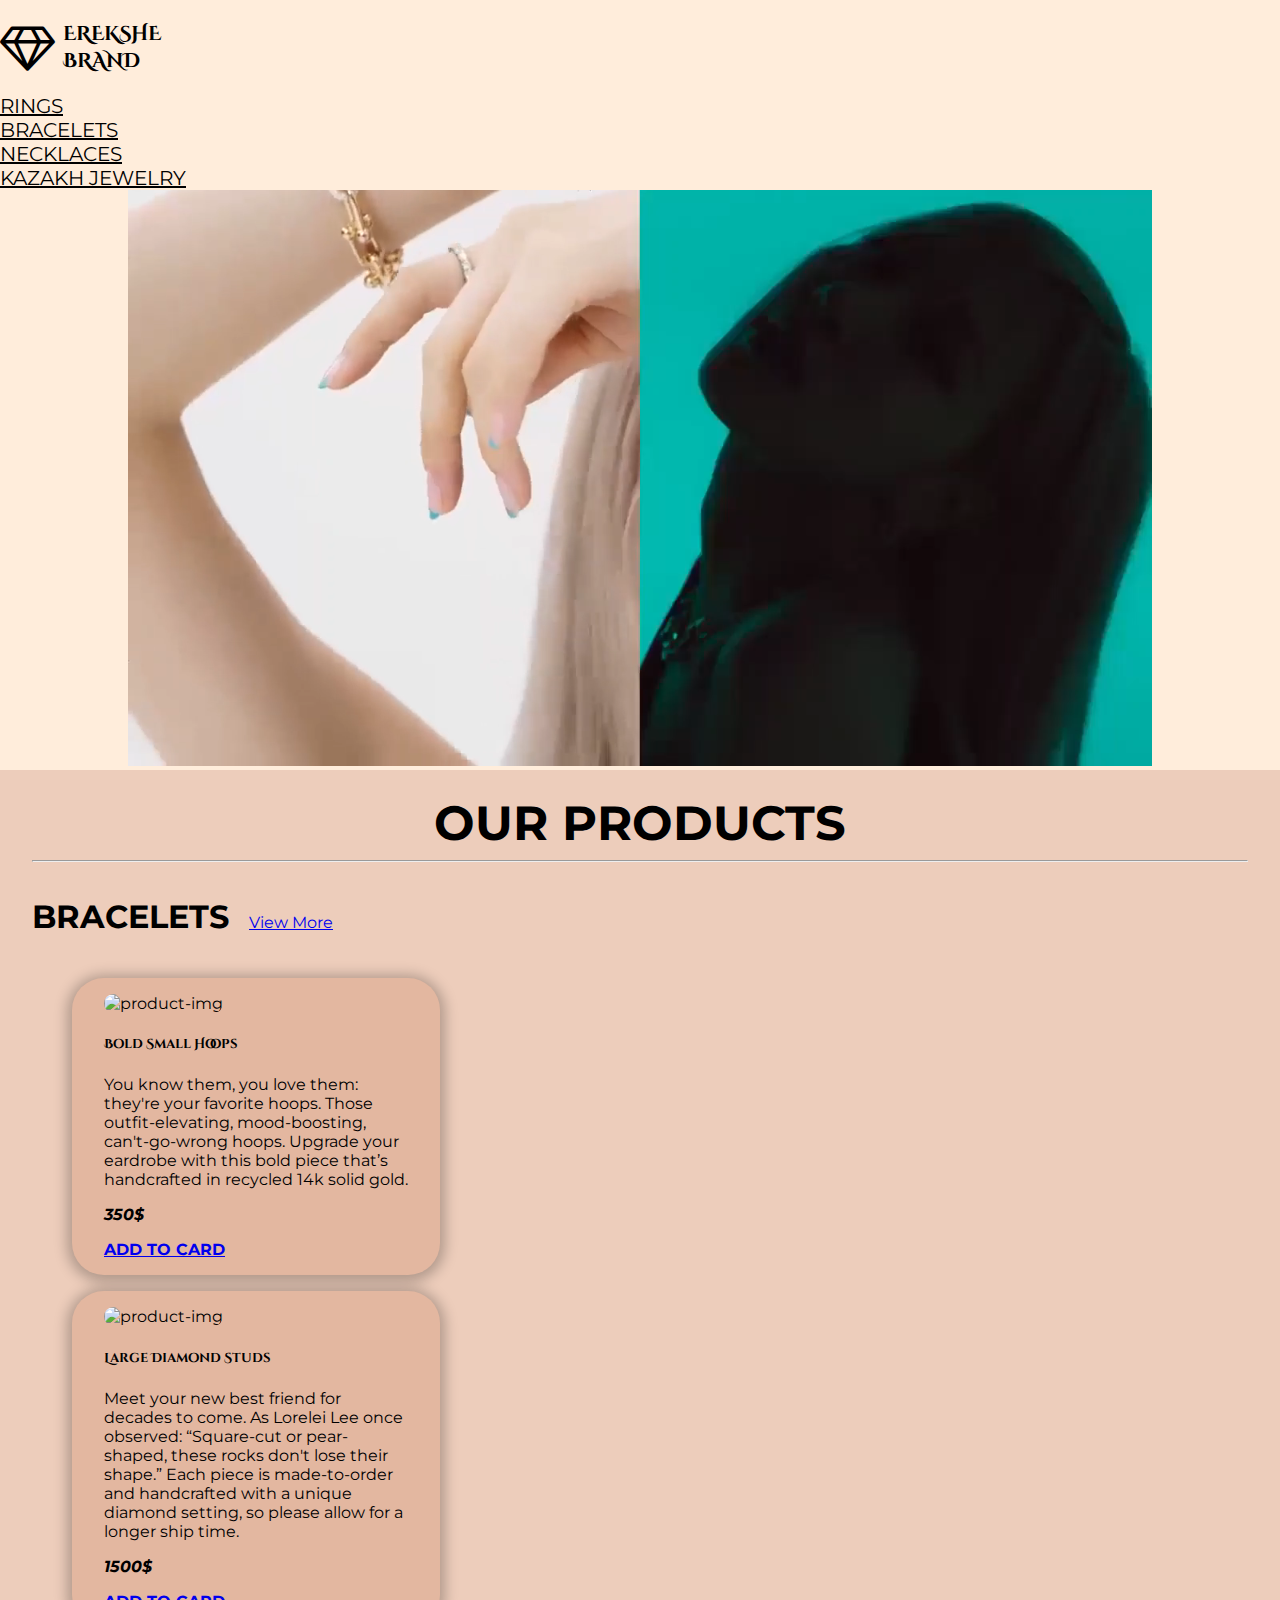
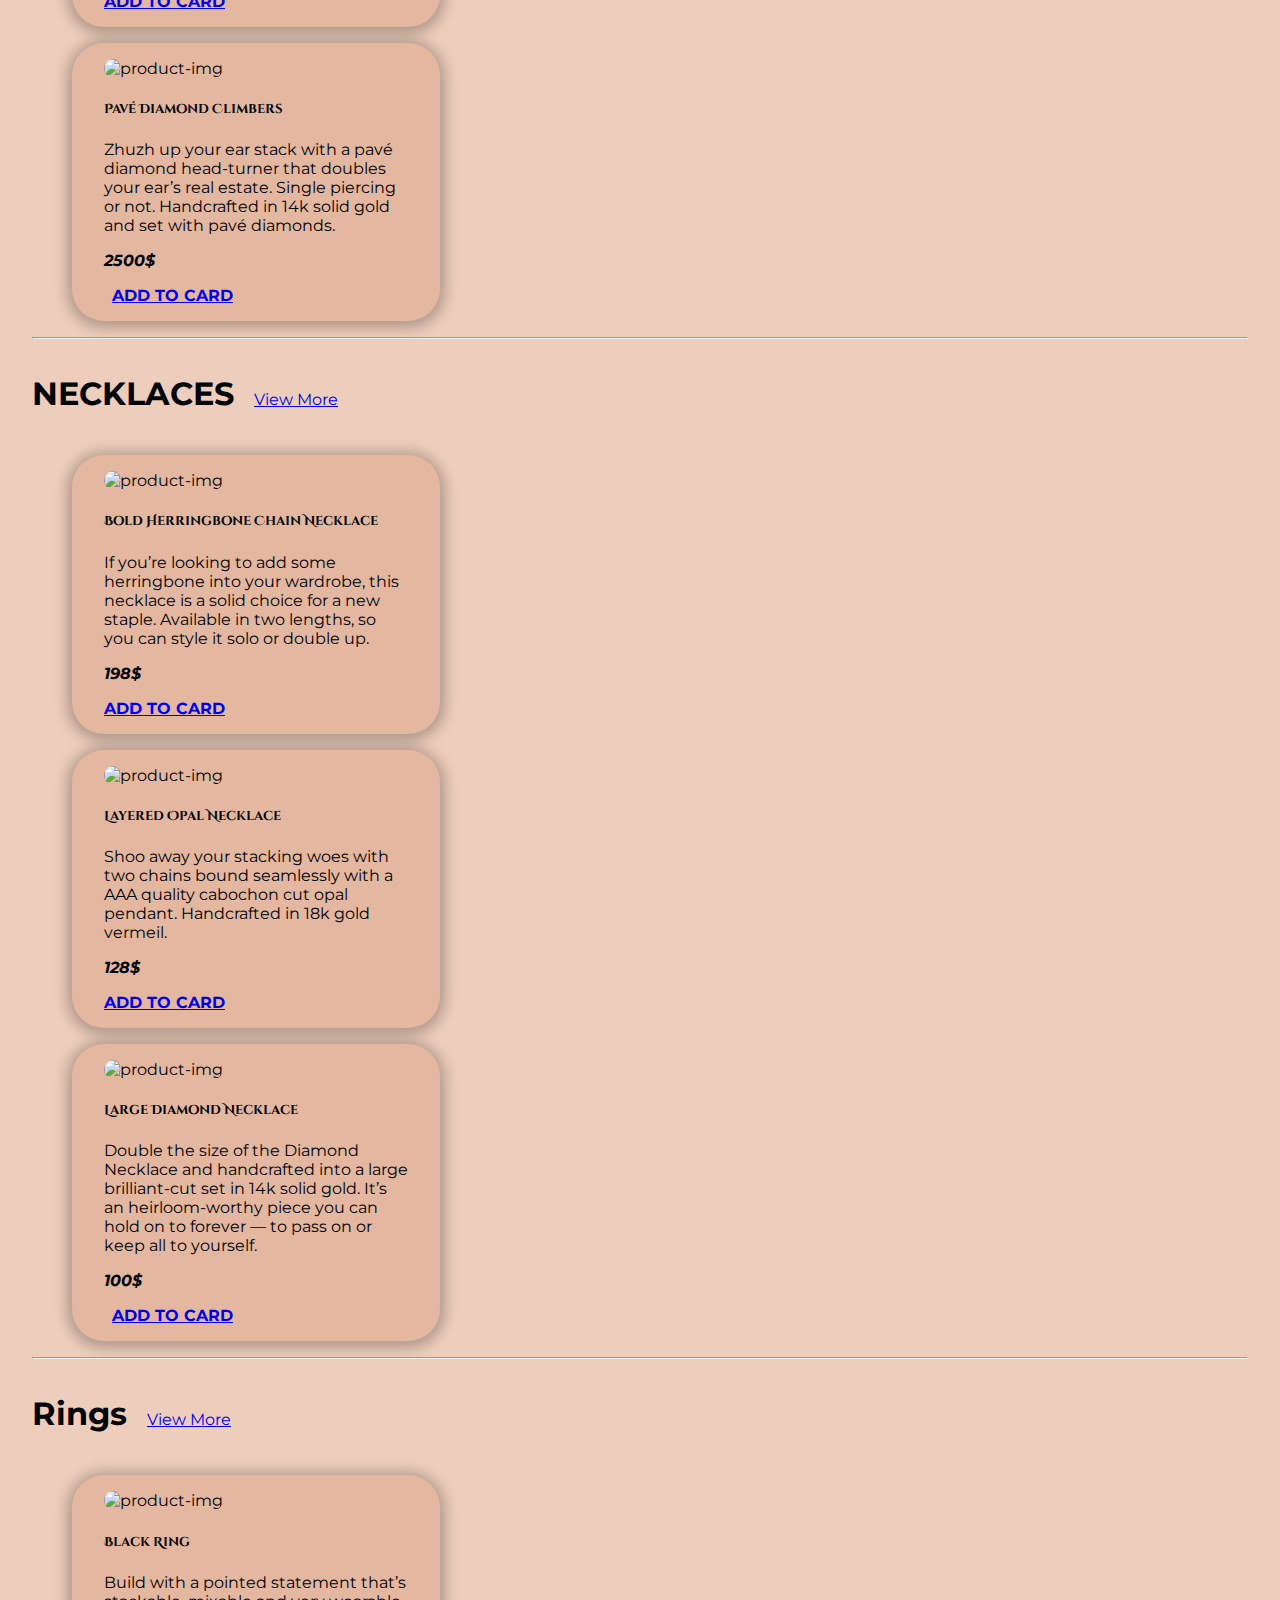
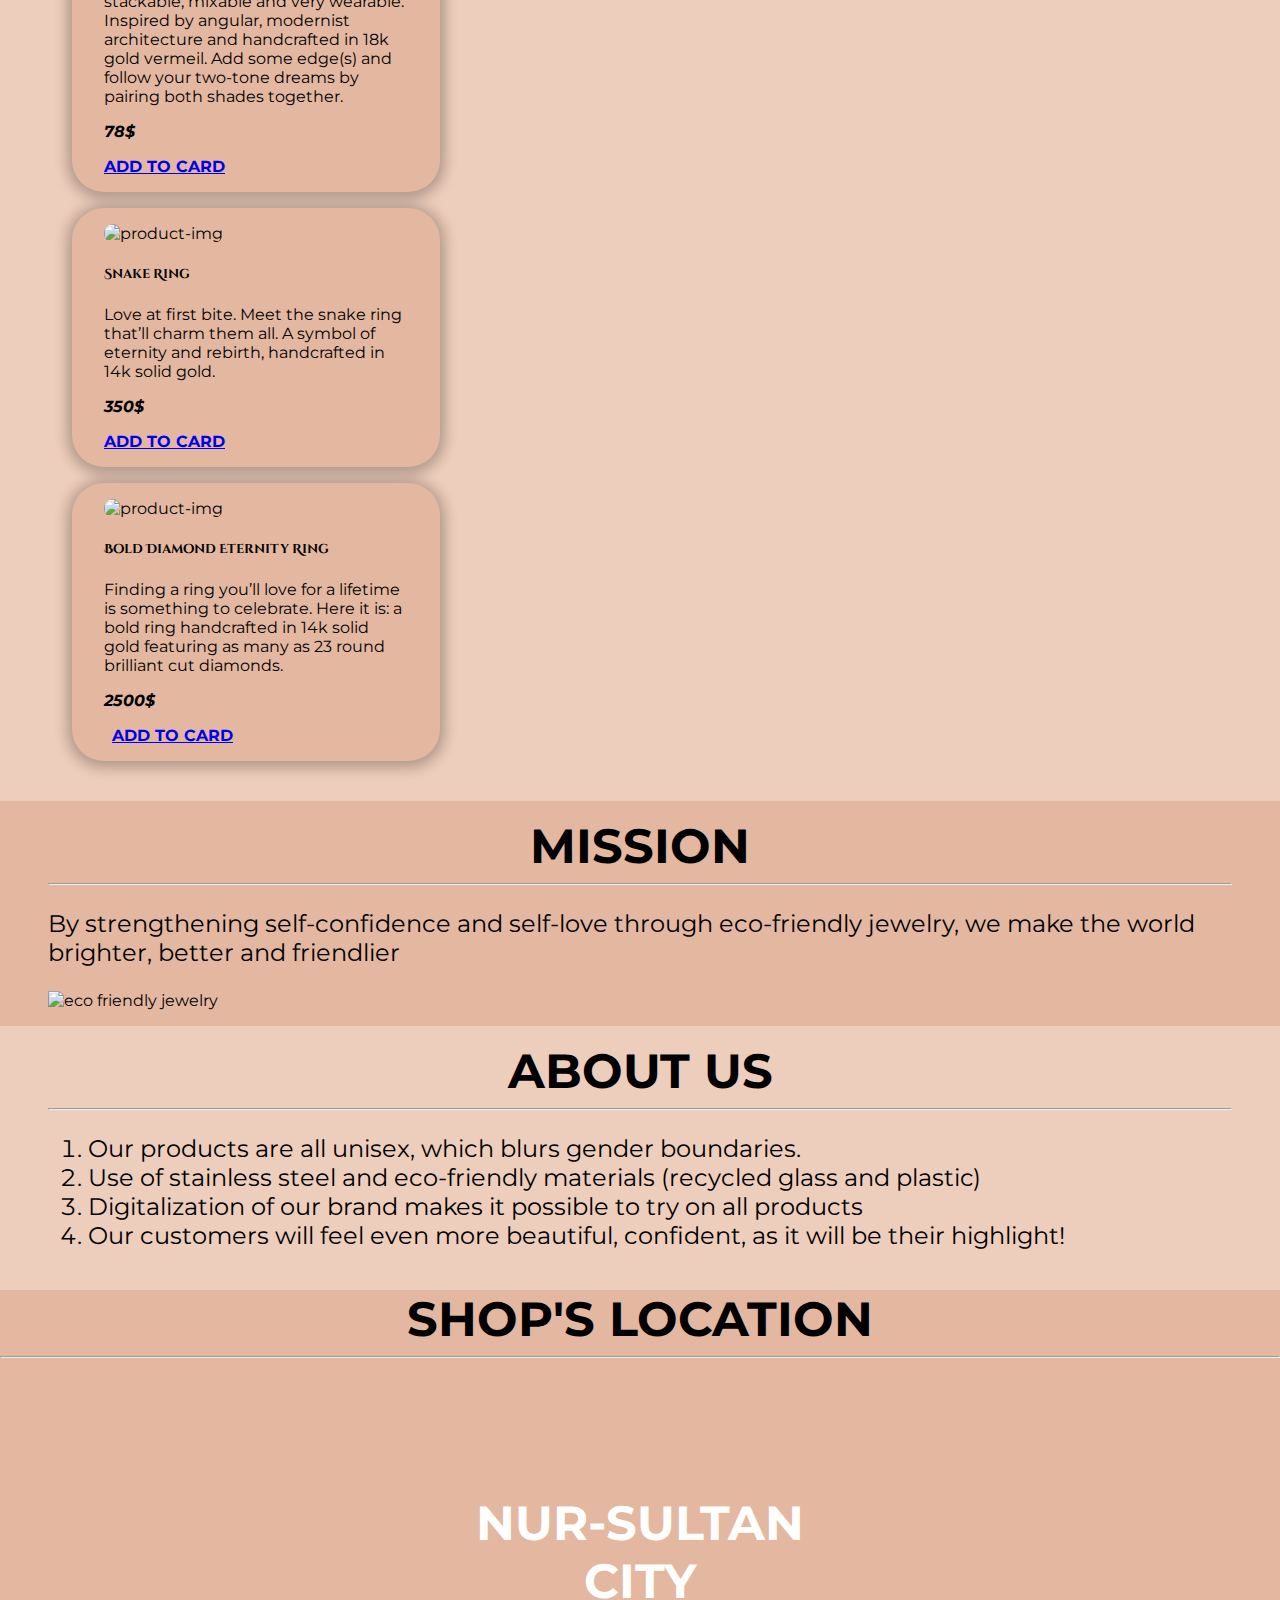
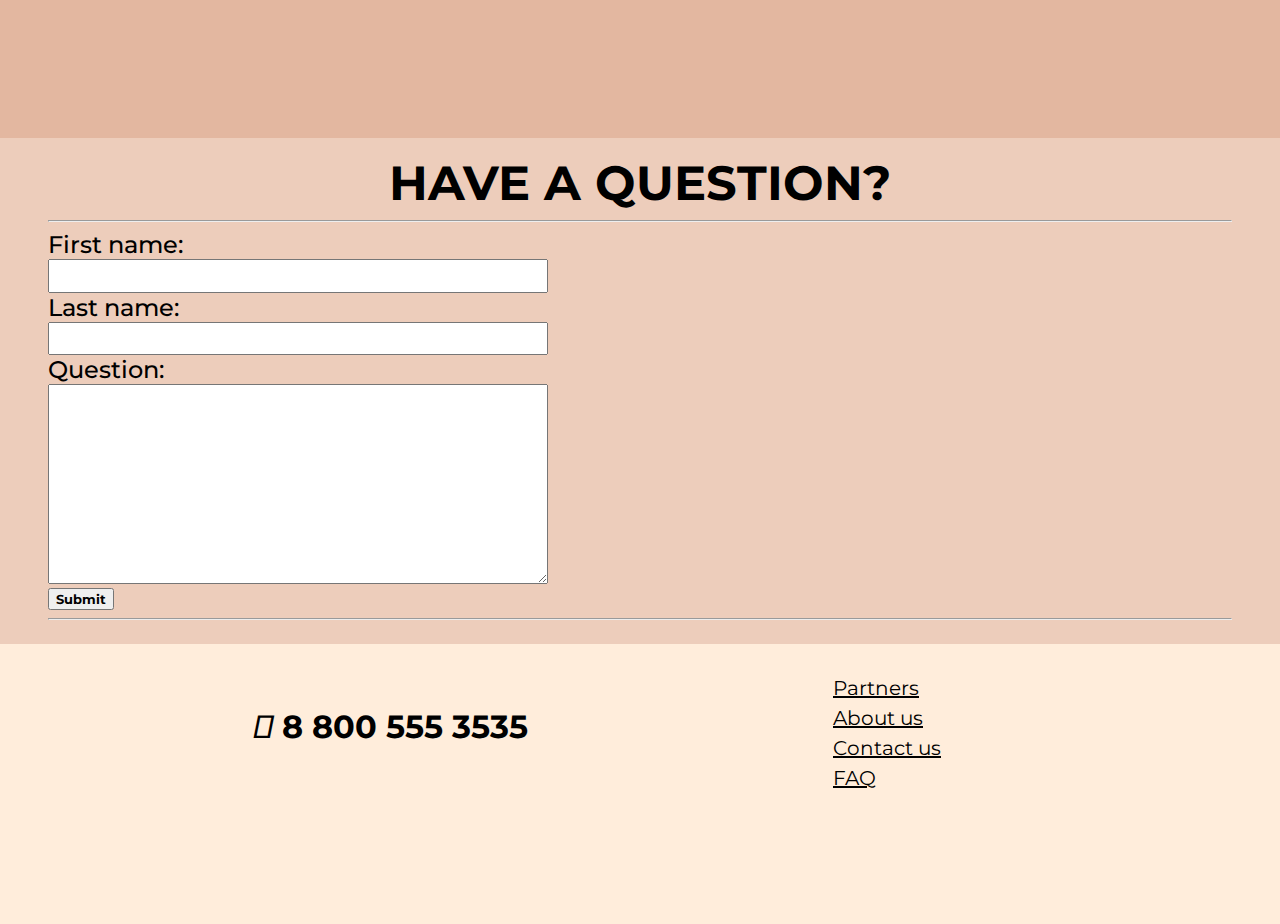
==== commit aab736e1: "Add files via upload" ====
--- a/index.html
+++ b/index.html
@@ -11,6 +11,7 @@
       href="https://fonts.googleapis.com/css2?family=Cinzel+Decorative:wght@400;700;900&display=swap"
       rel="stylesheet"
     />
+    <script src="https://kit.fontawesome.com/c4711159d2.js" crossorigin="anonymous"></script>
     <link rel="preconnect" href="https://fonts.googleapis.com" />
     <link rel="preconnect" href="https://fonts.gstatic.com" crossorigin />
     <link
@@ -402,6 +403,7 @@
           <div class="footer-main">
               <div class="footer-info">
                   <h1 class="footer-number">
+                    <i class="fa-solid fa-phone"></i>
                       8 800 555 3535
                   </h1>
               </div>
